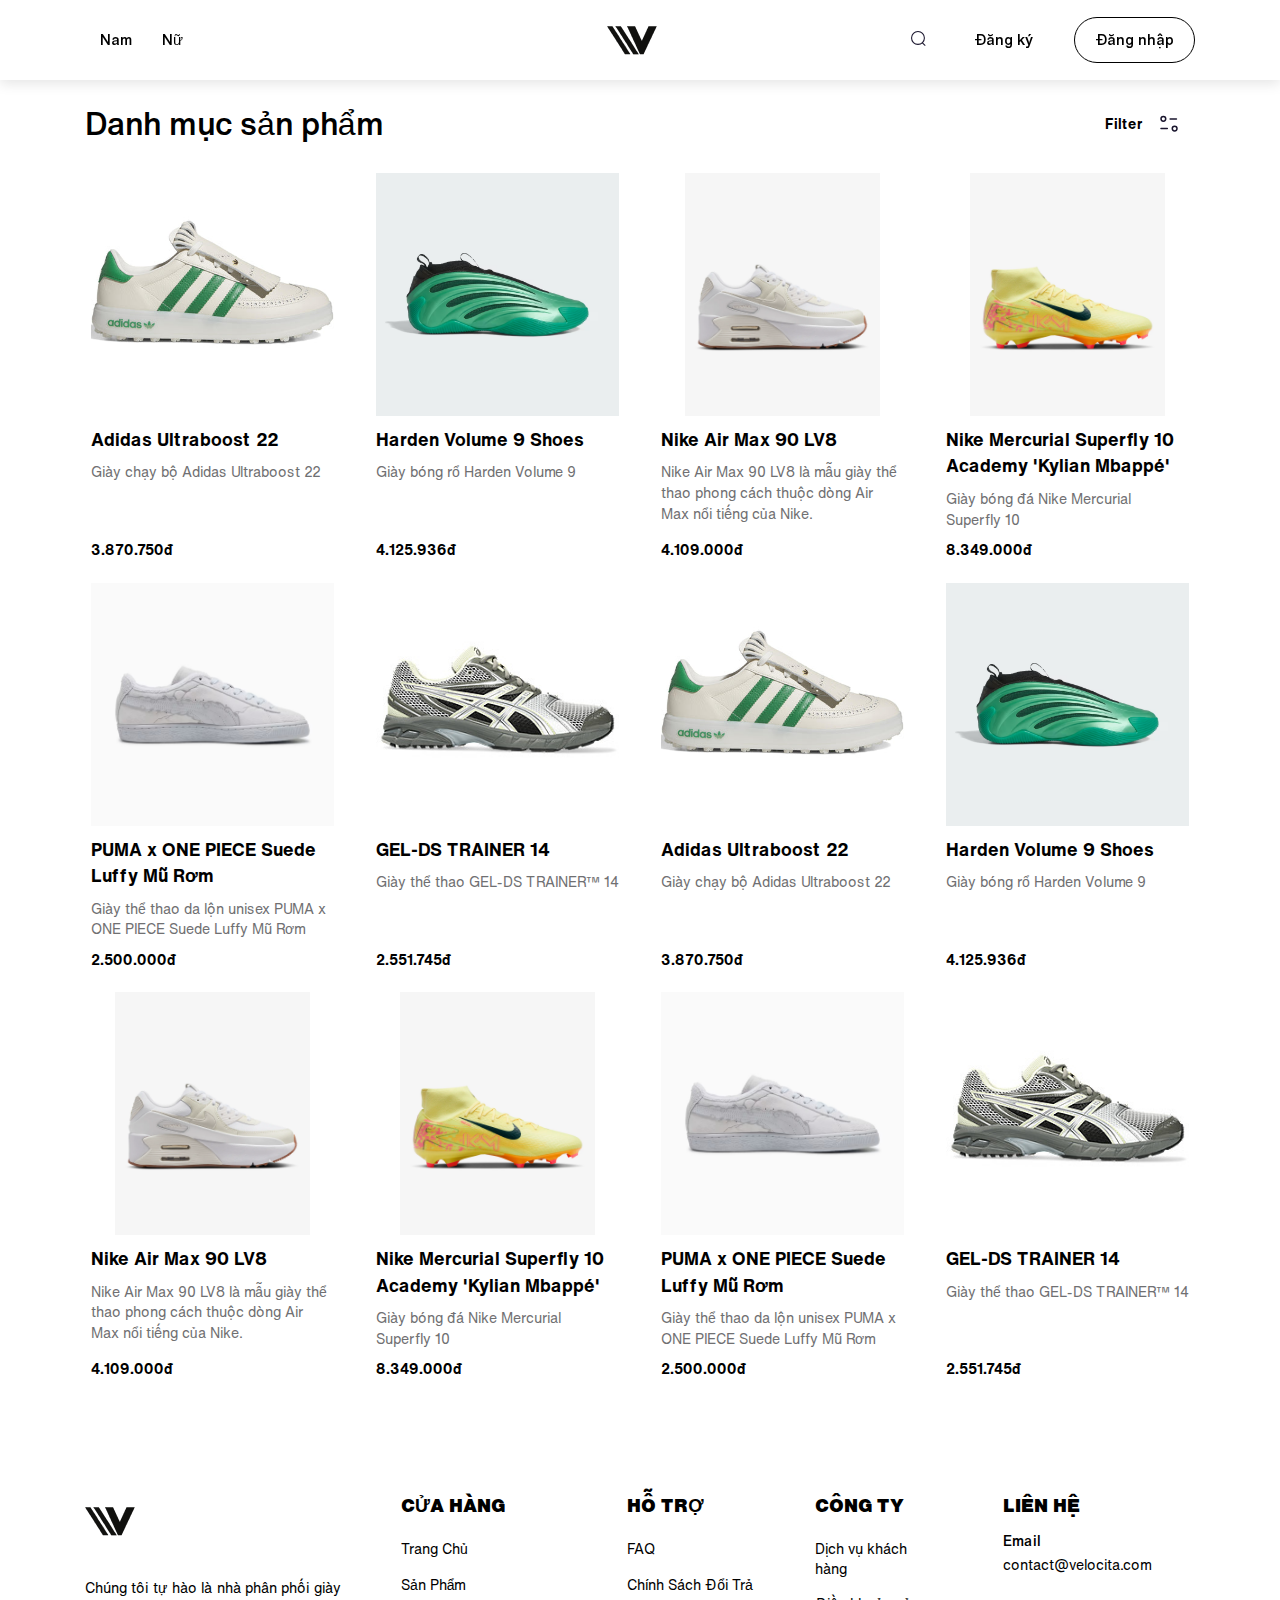
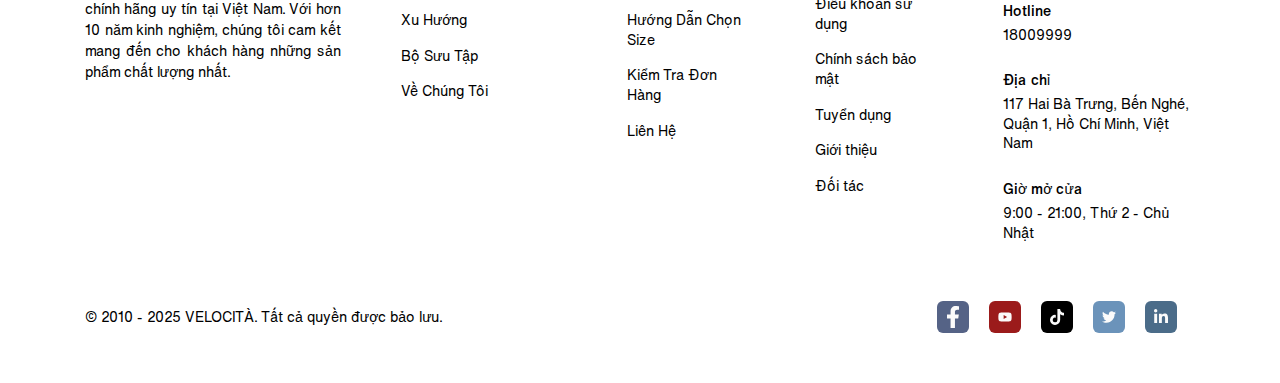
==== product-catalog.html @ 562256cf "Làm phần catalog và detail" ====
<!DOCTYPE html>
<html lang="en">
    <head>
        <meta charset="UTF-8" />
        <meta name="viewport" content="width=device-width, initial-scale=1.0" />
        <title>Danh mục sản phẩm</title>
        <!-- Favicon -->
        <link rel="icon" type="image/png" href="./assets/favicon/favicon-96x96.png" sizes="96x96" />
        <link rel="icon" type="image/svg+xml" href="./assets/favicon/favicon.svg" />
        <link rel="shortcut icon" href="./assets/favicon/favicon.ico" />
        <link rel="apple-touch-icon" sizes="180x180" href="./assets/favicon/apple-touch-icon.png" />
        <meta name="apple-mobile-web-app-title" content="VELOCITÀ" />
        <link rel="manifest" href="./assets/favicon/site.webmanifest" />
        <!-- Fonts -->
        <link rel="stylesheet" href="assets/fonts/stylesheet.css" />
        <!-- Reset CSS -->
        <link rel="stylesheet" href="./assets/css/reset.css" />
        <!-- Stylesheet -->
        <link rel="stylesheet" href="./assets/css/styles.css" />
        <!-- Scripts -->
        <script src="./assets/js/scripts.js"></script>
    </head>
    <body>
        <!-- Header -->
        <header id="header-scroll" class="header-scrolled"></header>
        <script>
            load("#header-scroll", "./templates/header.html");
        </script>
        <main>
            <!-- Top -->
            <div class="container home">
                <section class="home-container product-mt">
                    <div class="home-row">
                        <h2 class="home__heading">Danh mục sản phẩm</h2>
                        <div id="filter-wrap" class="filter-wrap">
                            <button class="filter-btn js-toggle" toggle-target="#home-filter">
                                Filter
                                <img src="./assets/icons/filter.svg" alt="" class="filter-btn__icon" />
                            </button>

                            <div id="home-filter" class="filter hide">
                                <img src="./assets/icons/arrow-up.png" alt="" class="filter__arrow" />
                                <h3 class="filter__heading">Filter</h3>
                                <form action="" class="filter__form form">
                                    <div class="filter__row filter__content">
                                        <!-- Filter column 1  -->
                                        <div class="filter__col">
                                            <label for="" class="form__label">Giá</label>
                                            <div class="filter__form-group">
                                                <div class="filter__form-slider">
                                                    <input
                                                        type="range"
                                                        id="min-price"
                                                        class="filter__slider"
                                                        min="1000000"
                                                        max="10000000"
                                                        step="100000"
                                                        value="3000000"
                                                    />
                                                    <input
                                                        type="range"
                                                        id="max-price"
                                                        class="filter__slider"
                                                        min="1000000"
                                                        max="10000000"
                                                        step="100000"
                                                        value="7000000"
                                                    />
                                                </div>
                                            </div>
                                            <div class="filter__form-group filter__form-group--inline">
                                                <div>
                                                    <label for="min-price-input" class="form__label form__label--small">
                                                        Nhỏ nhất
                                                    </label>
                                                    <div class="filter__form-text-input filter__form-text-input--small">
                                                        <input
                                                            type="text"
                                                            id="min-price-input"
                                                            class="filter__form-input"
                                                            value="3.000.000đ"
                                                        />
                                                    </div>
                                                </div>
                                                <div>
                                                    <label for="max-price-input" class="form__label form__label--small">
                                                        Lớn nhất
                                                    </label>
                                                    <div class="filter__form-text-input filter__form-text-input--small">
                                                        <input
                                                            type="text"
                                                            id="max-price-input"
                                                            class="filter__form-input"
                                                            value="7.000.000đ"
                                                        />
                                                    </div>
                                                </div>
                                            </div>
                                        </div>

                                        <div class="filter__separate"></div>

                                        <!-- Filter column 2  -->

                                        <div class="filter__col">
                                            <label for="" class="form__label">Kích cỡ</label>
                                            <div class="filter__form-group">
                                                <div class="form__select-wrap">
                                                    <select id="size-select" class="form__select">
                                                        <option value="36">36</option>
                                                        <option value="37">37</option>
                                                        <option value="38">38</option>
                                                        <option value="39">39</option>
                                                        <option value="40">40</option>
                                                        <option value="41">41</option>
                                                        <option value="42">42</option>
                                                        <option value="43">43</option>
                                                        <option value="44">44</option>
                                                        <option value="45">45</option>
                                                    </select>
                                                </div>
                                            </div>
                                        </div>

                                        <div class="filter__separate"></div>

                                        <!-- Filter column 3  -->

                                        <div class="filter__col">
                                            <label for="" class="form__label">Nhãn hiệu</label>
                                            <div class="filter__form-group">
                                                <div class="filter__form-text-input">
                                                    <input
                                                        type="text"
                                                        name=""
                                                        id=""
                                                        placeholder="Tìm tên nhãn hiệu"
                                                        class="filter__form-input"
                                                    />
                                                    <img
                                                        src="./assets/icons/search.svg"
                                                        alt=""
                                                        class="filter__form-input-icon"
                                                    />
                                                </div>
                                            </div>
                                            <div class="filter__form-group">
                                                <div class="form__tags">
                                                    <button class="form__tag">Nike</button>
                                                    <button class="form__tag">Adidas</button>
                                                    <button class="form__tag">Puma</button>
                                                    <button class="form__tag">Asics</button>
                                                </div>
                                            </div>
                                        </div>
                                    </div>
                                    <div class="filter__row filter__footer">
                                        <button
                                            class="btn btn--text filter__cancel js-toggle"
                                            toggle-target="#home-filter"
                                        >
                                            Tắt
                                        </button>
                                        <button
                                            class="btn btn--primary filter__submit js-toggle"
                                            toggle-target="#home-filter"
                                        >
                                            Hiện kết quả
                                        </button>
                                    </div>
                                </form>
                            </div>
                        </div>
                    </div>
                </section>
                <!-- Product catalog -->
                <div class="row row-cols-4 row-cols-lg-3 row-cols-md-2 row-cols-sm-1">
                    <div class="col">
                        <article class="product-container">
                            <div class="product__img-wrap">
                                <a href="./product-detail.html"
                                    ><img
                                        src="./assets/img/product-adidas-1.jpg"
                                        alt=""
                                        id="product__img"
                                        class="product__img"
                                        data-hover="./assets/img/adidas-1.png"
                                /></a>
                            </div>
                            <h2 class="product__heading"><a href="./product-detail.html">Adidas Ultraboost 22</a></h2>
                            <p class="product__desc">Giày chạy bộ Adidas Ultraboost 22</p>
                            <div class="product__price-wrap"><p class="product__price">3.870.750đ</p></div>
                        </article>
                    </div>
                    <div class="col">
                        <article class="product-container">
                            <div class="product__img-wrap">
                                <a href="./product-detail.html"
                                    ><img
                                        src="./assets/img/product-adidas-4.png"
                                        data-hover="./assets/img/product-adidas-3.png"
                                        alt=""
                                        id="product__img"
                                        class="product__img"
                                /></a>
                            </div>
                            <h2 class="product__heading"><a href="./product-detail.html">Harden Volume 9 Shoes</a></h2>
                            <p class="product__desc">Giày bóng rổ Harden Volume 9</p>
                            <div class="product__price-wrap"><p class="product__price">4.125.936đ</p></div>
                        </article>
                    </div>
                    <div class="col">
                        <article class="product-container">
                            <div class="product__img-wrap">
                                <a href="./product-detail.html"
                                    ><img
                                        src="./assets/img/product-nike-1.png"
                                        alt=""
                                        id="product__img"
                                        class="product__img"
                                        data-hover="./assets/img/product-nike-2.png"
                                /></a>
                            </div>
                            <h2 class="product__heading"><a href="./product-detail.html">Nike Air Max 90 LV8</a></h2>
                            <p class="product__desc">
                                Nike Air Max 90 LV8 là mẫu giày thể thao phong cách thuộc dòng Air Max nổi tiếng của
                                Nike.
                            </p>
                            <div class="product__price-wrap"><p class="product__price">4.109.000đ</p></div>
                        </article>
                    </div>
                    <div class="col">
                        <article class="product-container">
                            <div class="product__img-wrap">
                                <a href="./product-detail.html"
                                    ><img
                                        src="./assets/img/product-nike-4.png"
                                        alt=""
                                        id="product__img"
                                        class="product__img"
                                        data-hover="./assets/img/product-nike-3.jpg"
                                /></a>
                            </div>
                            <h2 class="product__heading">
                                <a href="./product-detail.html">Nike Mercurial Superfly 10 Academy 'Kylian Mbappé'</a>
                            </h2>
                            <p class="product__desc">Giày bóng đá Nike Mercurial Superfly 10</p>
                            <div class="product__price-wrap"><p class="product__price">8.349.000đ</p></div>
                        </article>
                    </div>
                    <div class="col">
                        <article class="product-container">
                            <div class="product__img-wrap">
                                <a href="./product-detail.html"
                                    ><img
                                        src="./assets/img/product-puma-1.jpg"
                                        alt=""
                                        id="product__img"
                                        class="product__img"
                                        data-hover="./assets/img/product-puma-2.jpg"
                                /></a>
                            </div>
                            <h2 class="product__heading">
                                <a href="./product-detail.html">PUMA x ONE PIECE Suede Luffy Mũ Rơm</a>
                            </h2>
                            <p class="product__desc">Giày thể thao da lộn unisex PUMA x ONE PIECE Suede Luffy Mũ Rơm</p>
                            <div class="product__price-wrap"><p class="product__price">2.500.000đ</p></div>
                        </article>
                    </div>
                    <div class="col">
                        <article class="product-container">
                            <div class="product__img-wrap">
                                <a href="./product-detail.html"
                                    ><img
                                        src="./assets/img/product-asics-1.jpg"
                                        alt=""
                                        id="product__img"
                                        class="product__img"
                                        data-hover="./assets/img/product-asics-2.jpg"
                                /></a>
                            </div>
                            <h2 class="product__heading"><a href="./product-detail.html">GEL-DS TRAINER 14</a></h2>
                            <p class="product__desc">Giày thể thao GEL-DS TRAINER™ 14</p>
                            <div class="product__price-wrap"><p class="product__price">2.551.745đ</p></div>
                        </article>
                    </div>
                    <div class="col">
                        <article class="product-container">
                            <div class="product__img-wrap">
                                <a href="./product-detail.html"
                                    ><img
                                        src="./assets/img/product-adidas-1.jpg"
                                        alt=""
                                        id="product__img"
                                        class="product__img"
                                        data-hover="./assets/img/adidas-1.png"
                                /></a>
                            </div>
                            <h2 class="product__heading"><a href="./product-detail.html">Adidas Ultraboost 22</a></h2>
                            <p class="product__desc">Giày chạy bộ Adidas Ultraboost 22</p>
                            <div class="product__price-wrap"><p class="product__price">3.870.750đ</p></div>
                        </article>
                    </div>
                    <div class="col">
                        <article class="product-container">
                            <div class="product__img-wrap">
                                <a href="./product-detail.html"
                                    ><img
                                        src="./assets/img/product-adidas-4.png"
                                        data-hover="./assets/img/product-adidas-3.png"
                                        alt=""
                                        id="product__img"
                                        class="product__img"
                                /></a>
                            </div>
                            <h2 class="product__heading"><a href="./product-detail.html">Harden Volume 9 Shoes</a></h2>
                            <p class="product__desc">Giày bóng rổ Harden Volume 9</p>
                            <div class="product__price-wrap"><p class="product__price">4.125.936đ</p></div>
                        </article>
                    </div>
                    <div class="col">
                        <article class="product-container">
                            <div class="product__img-wrap">
                                <a href="./product-detail.html"
                                    ><img
                                        src="./assets/img/product-nike-1.png"
                                        alt=""
                                        id="product__img"
                                        class="product__img"
                                        data-hover="./assets/img/product-nike-2.png"
                                /></a>
                            </div>
                            <h2 class="product__heading"><a href="./product-detail.html">Nike Air Max 90 LV8</a></h2>
                            <p class="product__desc">
                                Nike Air Max 90 LV8 là mẫu giày thể thao phong cách thuộc dòng Air Max nổi tiếng của
                                Nike.
                            </p>
                            <div class="product__price-wrap"><p class="product__price">4.109.000đ</p></div>
                        </article>
                    </div>
                    <div class="col">
                        <article class="product-container">
                            <div class="product__img-wrap">
                                <a href="./product-detail.html"
                                    ><img
                                        src="./assets/img/product-nike-4.png"
                                        alt=""
                                        id="product__img"
                                        class="product__img"
                                        data-hover="./assets/img/product-nike-3.jpg"
                                /></a>
                            </div>
                            <h2 class="product__heading">
                                <a href="./product-detail.html">Nike Mercurial Superfly 10 Academy 'Kylian Mbappé'</a>
                            </h2>
                            <p class="product__desc">Giày bóng đá Nike Mercurial Superfly 10</p>
                            <div class="product__price-wrap"><p class="product__price">8.349.000đ</p></div>
                        </article>
                    </div>
                    <div class="col">
                        <article class="product-container">
                            <div class="product__img-wrap">
                                <a href="./product-detail.html"
                                    ><img
                                        src="./assets/img/product-puma-1.jpg"
                                        alt=""
                                        id="product__img"
                                        class="product__img"
                                        data-hover="./assets/img/product-puma-2.jpg"
                                /></a>
                            </div>
                            <h2 class="product__heading">
                                <a href="./product-detail.html">PUMA x ONE PIECE Suede Luffy Mũ Rơm</a>
                            </h2>
                            <p class="product__desc">Giày thể thao da lộn unisex PUMA x ONE PIECE Suede Luffy Mũ Rơm</p>
                            <div class="product__price-wrap"><p class="product__price">2.500.000đ</p></div>
                        </article>
                    </div>
                    <div class="col">
                        <article class="product-container">
                            <div class="product__img-wrap">
                                <a href="./product-detail.html"
                                    ><img
                                        src="./assets/img/product-asics-1.jpg"
                                        alt=""
                                        id="product__img"
                                        class="product__img"
                                        data-hover="./assets/img/product-asics-2.jpg"
                                /></a>
                            </div>
                            <h2 class="product__heading"><a href="./product-detail.html">GEL-DS TRAINER 14</a></h2>
                            <p class="product__desc">Giày thể thao GEL-DS TRAINER™ 14</p>
                            <div class="product__price-wrap"><p class="product__price">2.551.745đ</p></div>
                        </article>
                    </div>
                </div>
            </div>
        </main>
        <!-- Footer -->
        <footer id="footer" class="footer"></footer>
        <script>
            load("#footer", "./templates/footer.html");
        </script>
    </body>
</html>
---- assets/fonts/stylesheet.css ----
@font-face {
    font-family: 'Helvetica Now Text';
    src: url('HelveticaNowText-BlackItalic.eot');
    src: local('Helvetica Now Text  Black Ita'), local('HelveticaNowText-BlackItalic'),
        url('HelveticaNowText-BlackItalic.eot?#iefix') format('embedded-opentype'),
        url('HelveticaNowText-BlackItalic.woff2') format('woff2'),
        url('HelveticaNowText-BlackItalic.woff') format('woff'),
        url('HelveticaNowText-BlackItalic.ttf') format('truetype');
    font-weight: 900;
    font-style: italic;
}

@font-face {
    font-family: 'Helvetica Now Text';
    src: url('HelveticaNowText-ExtBdIta.eot');
    src: local('Helvetica Now Text  ExtBd Ita'), local('HelveticaNowText-ExtBdIta'),
        url('HelveticaNowText-ExtBdIta.eot?#iefix') format('embedded-opentype'),
        url('HelveticaNowText-ExtBdIta.woff2') format('woff2'),
        url('HelveticaNowText-ExtBdIta.woff') format('woff'),
        url('HelveticaNowText-ExtBdIta.ttf') format('truetype');
    font-weight: 800;
    font-style: italic;
}

@font-face {
    font-family: 'Helvetica Now Text';
    src: url('HelveticaNowText-Black.eot');
    src: local('Helvetica Now Text  Black'), local('HelveticaNowText-Black'),
        url('HelveticaNowText-Black.eot?#iefix') format('embedded-opentype'),
        url('HelveticaNowText-Black.woff2') format('woff2'),
        url('HelveticaNowText-Black.woff') format('woff'),
        url('HelveticaNowText-Black.ttf') format('truetype');
    font-weight: 900;
    font-style: normal;
}

@font-face {
    font-family: 'Helvetica Now Text';
    src: url('HelveticaNowText-BoldItalic.eot');
    src: local('Helvetica Now Text  Bold Italic'), local('HelveticaNowText-BoldItalic'),
        url('HelveticaNowText-BoldItalic.eot?#iefix') format('embedded-opentype'),
        url('HelveticaNowText-BoldItalic.woff2') format('woff2'),
        url('HelveticaNowText-BoldItalic.woff') format('woff'),
        url('HelveticaNowText-BoldItalic.ttf') format('truetype');
    font-weight: bold;
    font-style: italic;
}

@font-face {
    font-family: 'Helvetica Now Text';
    src: url('HelveticaNowText-Bold.eot');
    src: local('Helvetica Now Text  Bold'), local('HelveticaNowText-Bold'),
        url('HelveticaNowText-Bold.eot?#iefix') format('embedded-opentype'),
        url('HelveticaNowText-Bold.woff2') format('woff2'),
        url('HelveticaNowText-Bold.woff') format('woff'),
        url('HelveticaNowText-Bold.ttf') format('truetype');
    font-weight: bold;
    font-style: normal;
}

@font-face {
    font-family: 'Helvetica Now Text';
    src: url('HelveticaNowText-RegIta.eot');
    src: local('Helvetica Now Text  Reg Ita'), local('HelveticaNowText-RegIta'),
        url('HelveticaNowText-RegIta.eot?#iefix') format('embedded-opentype'),
        url('HelveticaNowText-RegIta.woff2') format('woff2'),
        url('HelveticaNowText-RegIta.woff') format('woff'),
        url('HelveticaNowText-RegIta.ttf') format('truetype');
    font-weight: normal;
    font-style: italic;
}

@font-face {
    font-family: 'Helvetica Now Text';
    src: url('HelveticaNowText-ExtLtIta.eot');
    src: local('Helvetica Now Text  ExtLt Ita'), local('HelveticaNowText-ExtLtIta'),
        url('HelveticaNowText-ExtLtIta.eot?#iefix') format('embedded-opentype'),
        url('HelveticaNowText-ExtLtIta.woff2') format('woff2'),
        url('HelveticaNowText-ExtLtIta.woff') format('woff'),
        url('HelveticaNowText-ExtLtIta.ttf') format('truetype');
    font-weight: 300;
    font-style: italic;
}

@font-face {
    font-family: 'Helvetica Now Text';
    src: url('HelveticaNowText-Thin.eot');
    src: local('Helvetica Now Text  Thin'), local('HelveticaNowText-Thin'),
        url('HelveticaNowText-Thin.eot?#iefix') format('embedded-opentype'),
        url('HelveticaNowText-Thin.woff2') format('woff2'),
        url('HelveticaNowText-Thin.woff') format('woff'),
        url('HelveticaNowText-Thin.ttf') format('truetype');
    font-weight: 100;
    font-style: normal;
}

@font-face {
    font-family: 'Helvetica Now Text';
    src: url('HelveticaNowText-ExtraLight.eot');
    src: local('Helvetica Now Text  Extra Light'), local('HelveticaNowText-ExtraLight'),
        url('HelveticaNowText-ExtraLight.eot?#iefix') format('embedded-opentype'),
        url('HelveticaNowText-ExtraLight.woff2') format('woff2'),
        url('HelveticaNowText-ExtraLight.woff') format('woff'),
        url('HelveticaNowText-ExtraLight.ttf') format('truetype');
    font-weight: 200;
    font-style: normal;
}

@font-face {
    font-family: 'Helvetica Now Text';
    src: url('HelveticaNowText-Light.eot');
    src: local('Helvetica Now Text  Light'), local('HelveticaNowText-Light'),
        url('HelveticaNowText-Light.eot?#iefix') format('embedded-opentype'),
        url('HelveticaNowText-Light.woff2') format('woff2'),
        url('HelveticaNowText-Light.woff') format('woff'),
        url('HelveticaNowText-Light.ttf') format('truetype');
    font-weight: 300;
    font-style: normal;
}

@font-face {
    font-family: 'Helvetica Now Text';
    src: url('HelveticaNowText-ExtraBold.eot');
    src: local('Helvetica Now Text  Extra Bold'), local('HelveticaNowText-ExtraBold'),
        url('HelveticaNowText-ExtraBold.eot?#iefix') format('embedded-opentype'),
        url('HelveticaNowText-ExtraBold.woff2') format('woff2'),
        url('HelveticaNowText-ExtraBold.woff') format('woff'),
        url('HelveticaNowText-ExtraBold.ttf') format('truetype');
    font-weight: 800;
    font-style: normal;
}

@font-face {
    font-family: 'Helvetica Now Text';
    src: url('HelveticaNowText-MediumItalic.eot');
    src: local('Helvetica Now Text  Med Ita'), local('HelveticaNowText-MediumItalic'),
        url('HelveticaNowText-MediumItalic.eot?#iefix') format('embedded-opentype'),
        url('HelveticaNowText-MediumItalic.woff2') format('woff2'),
        url('HelveticaNowText-MediumItalic.woff') format('woff'),
        url('HelveticaNowText-MediumItalic.ttf') format('truetype');
    font-weight: 500;
    font-style: italic;
}

@font-face {
    font-family: 'Helvetica Now Text';
    src: url('HelveticaNowText-Regular.eot');
    src: local('Helvetica Now Text  Regular'), local('HelveticaNowText-Regular'),
        url('HelveticaNowText-Regular.eot?#iefix') format('embedded-opentype'),
        url('HelveticaNowText-Regular.woff2') format('woff2'),
        url('HelveticaNowText-Regular.woff') format('woff'),
        url('HelveticaNowText-Regular.ttf') format('truetype');
    font-weight: normal;
    font-style: normal;
}

@font-face {
    font-family: 'Helvetica Now Text';
    src: url('HelveticaNowText-LightItalic.eot');
    src: local('Helvetica Now Text  Light Ita'), local('HelveticaNowText-LightItalic'),
        url('HelveticaNowText-LightItalic.eot?#iefix') format('embedded-opentype'),
        url('HelveticaNowText-LightItalic.woff2') format('woff2'),
        url('HelveticaNowText-LightItalic.woff') format('woff'),
        url('HelveticaNowText-LightItalic.ttf') format('truetype');
    font-weight: 300;
    font-style: italic;
}

@font-face {
    font-family: 'Helvetica Now Text';
    src: url('HelveticaNowText-ThinItalic.eot');
    src: local('Helvetica Now Text  Thin Italic'), local('HelveticaNowText-ThinItalic'),
        url('HelveticaNowText-ThinItalic.eot?#iefix') format('embedded-opentype'),
        url('HelveticaNowText-ThinItalic.woff2') format('woff2'),
        url('HelveticaNowText-ThinItalic.woff') format('woff'),
        url('HelveticaNowText-ThinItalic.ttf') format('truetype');
    font-weight: 100;
    font-style: italic;
}

@font-face {
    font-family: 'Helvetica Now Text';
    src: url('HelveticaNowText-Medium.eot');
    src: local('Helvetica Now Text  Medium'), local('HelveticaNowText-Medium'),
        url('HelveticaNowText-Medium.eot?#iefix') format('embedded-opentype'),
        url('HelveticaNowText-Medium.woff2') format('woff2'),
        url('HelveticaNowText-Medium.woff') format('woff'),
        url('HelveticaNowText-Medium.ttf') format('truetype');
    font-weight: 500;
    font-style: normal;
}
---- assets/css/styles.css ----
*,
::after,
::before {
    box-sizing: border-box;
}

* {
    -webkit-tap-highlight-color: transparent;
}

:root {
    --primary-color-text: #000;
    --body-bg-color: #fff;
    --icon-color: brightness(0) saturate(100%);
}

html {
    font-size: 62.5%;
    scroll-behavior: smooth;
}

body {
    font-family: "Helvetica Now Text", sans-serif;
    font-size: 1.6rem;
    color: var(--primary-color-text);
    background-color: var(--body-bg-color);
}

/*---Common---*/
a {
    text-decoration: none;
    color: inherit;
}

button {
    border: none;
    outline: none;
    background: transparent;
    padding: 0;
    cursor: pointer;
}

h1 {
    font-weight: 500;
}

a,
img,
button,
input,
label,
textarea,
select {
    font-family: inherit;
    color: inherit;
    outline: none;
    border: none;
    padding: 0;
}

i,
em {
    font-style: italic;
}

b,
strong {
    font-weight: 600;
}

input,
textarea {
    background: transparent;
}

.icon {
    filter: brightness(0) saturate(100%) invert(100%) sepia(0%) saturate(0%) hue-rotate(64deg) brightness(106%)
        contrast(103%);
}

.btn {
    display: flex;
    justify-content: center;
    align-items: center;
    gap: 10px;
    background: #f8f8fb;
    border-radius: 6px;
    height: 46px;
    padding: 0 20px;
    font-size: 1.8rem;
    font-weight: 500;
    white-space: nowrap;
    user-select: none;
    cursor: pointer;
}
.btn + .btn:not(.btn--no-margin) {
    margin-left: 20px;
}

.btn--small {
    height: 40px;
}
.btn--text {
    background: transparent;
    font-weight: 400;
}
.btn--primary {
    color: #ffffff;
    background: #000000;
}
.btn--outline {
    background: transparent;
    border: 1px solid #d2d1d6;
}
.btn--rounded {
    border-radius: 99px;
}
.btn:hover {
    opacity: 0.9;
}
.btn[disabled],
.btn--disabled {
    opacity: 0.5;
    pointer-events: none;
}

.btn-4 {
    position: relative;
    overflow: hidden;
}

.btn-4::after {
    content: "";
    position: absolute;
    top: 0;
    right: 0;
    bottom: 0;
    width: 0;
    background: rgb(0, 0, 0);
    transition: width 0.5s ease-in-out;
}

.btn-4:hover::after {
    left: 0;
    right: initial;
    width: 100%;
}

html,
body {
    overflow: overlay;
}

.line-clamp {
    display: -webkit-box;
    line-clamp: var(--line-clamp, 2);
    -webkit-line-clamp: var(--line-clamp, 2);
    -webkit-box-orient: vertical;
    overflow: hidden;
}

*::-webkit-scrollbar {
    border-radius: 0;
    width: 5px;
}

*::-webkit-scrollbar-thumb {
    border-radius: 4px;
    background-color: rgba(22, 24, 35, 0.5);
}

*::-webkit-scrollbar-track {
    border-radius: 0;
    background-color: rgba(0, 0, 0, 0);
}

@media (max-width: 1199.98px) {
    *::-webkit-scrollbar {
        width: 3px;
        height: 3px;
    }
}
@media (max-width: 575.98px) {
    .container {
        padding-left: 20px !important;
        padding-right: 20px !important;
    }
}

.row > *,
.container-fluid,
.container {
    padding-left: calc(var(--grid-gutter-x) * 0.5);
    padding-right: calc(var(--grid-gutter-x) * 0.5);
}

* {
    box-sizing: border-box;
}

.container-fluid,
.container {
    --grid-gutter-x: 30px;
    --grid-gutter-y: 0;
    width: 100%;
    margin-left: auto;
    margin-right: auto;
}

.container {
    width: 1440px;
}

.row {
    display: flex;
    flex-wrap: wrap;
    margin-top: calc(var(--grid-gutter-y) * -1);
    margin-left: calc(var(--grid-gutter-x) * 0.5 * -1);
    margin-right: calc(var(--grid-gutter-x) * 0.5 * -1);
}
.row > * {
    margin-top: var(--grid-gutter-y);
}

.col {
    flex: 1 0;
}

.row-cols-1 > * {
    flex: 0 0 auto;
    width: 100%;
}

.row-cols-2 > * {
    flex: 0 0 auto;
    width: 50%;
}

.row-cols-3 > * {
    flex: 0 0 auto;
    width: 33.3333333333%;
}

.row-cols-4 > * {
    flex: 0 0 auto;
    width: 25%;
}

.row-cols-5 > * {
    flex: 0 0 auto;
    width: 20%;
}

.row-cols-6 > * {
    flex: 0 0 auto;
    width: 16.6666666667%;
}

.col-1 {
    flex: 0 0 auto;
    width: 8.3333333333%;
}

.col-2 {
    flex: 0 0 auto;
    width: 16.6666666667%;
}

.col-3 {
    flex: 0 0 auto;
    width: 25%;
}

.col-4 {
    flex: 0 0 auto;
    width: 33.3333333333%;
}

.col-5 {
    flex: 0 0 auto;
    width: 41.6666666667%;
}

.col-6 {
    flex: 0 0 auto;
    width: 50%;
}

.col-7 {
    flex: 0 0 auto;
    width: 58.3333333333%;
}

.col-8 {
    flex: 0 0 auto;
    width: 66.6666666667%;
}

.col-9 {
    flex: 0 0 auto;
    width: 75%;
}

.col-10 {
    flex: 0 0 auto;
    width: 83.3333333333%;
}

.col-11 {
    flex: 0 0 auto;
    width: 91.6666666667%;
}

.col-12 {
    flex: 0 0 auto;
    width: 100%;
}

.offset-0 {
    margin-left: 0;
}

.offset-1 {
    margin-left: 8.3333333333%;
}

.offset-2 {
    margin-left: 16.6666666667%;
}

.offset-3 {
    margin-left: 25%;
}

.offset-4 {
    margin-left: 33.3333333333%;
}

.offset-5 {
    margin-left: 41.6666666667%;
}

.offset-6 {
    margin-left: 50%;
}

.offset-7 {
    margin-left: 58.3333333333%;
}

.offset-8 {
    margin-left: 66.6666666667%;
}

.offset-9 {
    margin-left: 75%;
}

.offset-10 {
    margin-left: 83.3333333333%;
}

.offset-11 {
    margin-left: 91.6666666667%;
}

.order-1 {
    order: 1;
}

.order-2 {
    order: 2;
}

.order-3 {
    order: 3;
}

.order-4 {
    order: 4;
}

.order-5 {
    order: 5;
}

.order-6 {
    order: 6;
}

.order-7 {
    order: 7;
}

.order-8 {
    order: 8;
}

.order-9 {
    order: 9;
}

.order-10 {
    order: 10;
}

.order-11 {
    order: 11;
}

.order-12 {
    order: 12;
}

.g-0,
.gx-0 {
    --grid-gutter-x: 0px;
}

.g-0,
.gy-0 {
    --grid-gutter-y: 0px;
}

.g-1,
.gx-1 {
    --grid-gutter-x: 7.5px;
}

.g-1,
.gy-1 {
    --grid-gutter-y: 7.5px;
}

.g-2,
.gx-2 {
    --grid-gutter-x: 15px;
}

.g-2,
.gy-2 {
    --grid-gutter-y: 15px;
}

.g-3,
.gx-3 {
    --grid-gutter-x: 30px;
}

.g-3,
.gy-3 {
    --grid-gutter-y: 30px;
}

.g-4,
.gx-4 {
    --grid-gutter-x: 45px;
}

.g-4,
.gy-4 {
    --grid-gutter-y: 45px;
}

.g-5,
.gx-5 {
    --grid-gutter-x: 90px;
}

.g-5,
.gy-5 {
    --grid-gutter-y: 90px;
}

@media (max-width: 1399.98px) {
    .container {
        max-width: 1140px;
    }
    .row-cols-xxl-1 > * {
        flex: 0 0 auto;
        width: 100%;
    }
    .row-cols-xxl-2 > * {
        flex: 0 0 auto;
        width: 50%;
    }
    .row-cols-xxl-3 > * {
        flex: 0 0 auto;
        width: 33.3333333333%;
    }
    .row-cols-xxl-4 > * {
        flex: 0 0 auto;
        width: 25%;
    }
    .row-cols-xxl-5 > * {
        flex: 0 0 auto;
        width: 20%;
    }
    .row-cols-xxl-6 > * {
        flex: 0 0 auto;
        width: 16.6666666667%;
    }
    .col-xxl-1 {
        flex: 0 0 auto;
        width: 8.3333333333%;
    }
    .col-xxl-2 {
        flex: 0 0 auto;
        width: 16.6666666667%;
    }
    .col-xxl-3 {
        flex: 0 0 auto;
        width: 25%;
    }
    .col-xxl-4 {
        flex: 0 0 auto;
        width: 33.3333333333%;
    }
    .col-xxl-5 {
        flex: 0 0 auto;
        width: 41.6666666667%;
    }
    .col-xxl-6 {
        flex: 0 0 auto;
        width: 50%;
    }
    .col-xxl-7 {
        flex: 0 0 auto;
        width: 58.3333333333%;
    }
    .col-xxl-8 {
        flex: 0 0 auto;
        width: 66.6666666667%;
    }
    .col-xxl-9 {
        flex: 0 0 auto;
        width: 75%;
    }
    .col-xxl-10 {
        flex: 0 0 auto;
        width: 83.3333333333%;
    }
    .col-xxl-11 {
        flex: 0 0 auto;
        width: 91.6666666667%;
    }
    .col-xxl-12 {
        flex: 0 0 auto;
        width: 100%;
    }
    .offset-xxl-0 {
        margin-left: 0;
    }
    .offset-xxl-1 {
        margin-left: 8.3333333333%;
    }
    .offset-xxl-2 {
        margin-left: 16.6666666667%;
    }
    .offset-xxl-3 {
        margin-left: 25%;
    }
    .offset-xxl-4 {
        margin-left: 33.3333333333%;
    }
    .offset-xxl-5 {
        margin-left: 41.6666666667%;
    }
    .offset-xxl-6 {
        margin-left: 50%;
    }
    .offset-xxl-7 {
        margin-left: 58.3333333333%;
    }
    .offset-xxl-8 {
        margin-left: 66.6666666667%;
    }
    .offset-xxl-9 {
        margin-left: 75%;
    }
    .offset-xxl-10 {
        margin-left: 83.3333333333%;
    }
    .offset-xxl-11 {
        margin-left: 91.6666666667%;
    }
    .order-xxl-1 {
        order: 1;
    }
    .order-xxl-2 {
        order: 2;
    }
    .order-xxl-3 {
        order: 3;
    }
    .order-xxl-4 {
        order: 4;
    }
    .order-xxl-5 {
        order: 5;
    }
    .order-xxl-6 {
        order: 6;
    }
    .order-xxl-7 {
        order: 7;
    }
    .order-xxl-8 {
        order: 8;
    }
    .order-xxl-9 {
        order: 9;
    }
    .order-xxl-10 {
        order: 10;
    }
    .order-xxl-11 {
        order: 11;
    }
    .order-xxl-12 {
        order: 12;
    }
    .g-xxl-0,
    .gx-xxl-0 {
        --grid-gutter-x: 0px;
    }
    .g-xxl-0,
    .gy-xxl-0 {
        --grid-gutter-y: 0px;
    }
    .g-xxl-1,
    .gx-xxl-1 {
        --grid-gutter-x: 7.5px;
    }
    .g-xxl-1,
    .gy-xxl-1 {
        --grid-gutter-y: 7.5px;
    }
    .g-xxl-2,
    .gx-xxl-2 {
        --grid-gutter-x: 15px;
    }
    .g-xxl-2,
    .gy-xxl-2 {
        --grid-gutter-y: 15px;
    }
    .g-xxl-3,
    .gx-xxl-3 {
        --grid-gutter-x: 30px;
    }
    .g-xxl-3,
    .gy-xxl-3 {
        --grid-gutter-y: 30px;
    }
    .g-xxl-4,
    .gx-xxl-4 {
        --grid-gutter-x: 45px;
    }
    .g-xxl-4,
    .gy-xxl-4 {
        --grid-gutter-y: 45px;
    }
    .g-xxl-5,
    .gx-xxl-5 {
        --grid-gutter-x: 90px;
    }
    .g-xxl-5,
    .gy-xxl-5 {
        --grid-gutter-y: 90px;
    }
}
@media (max-width: 1199.98px) {
    .container {
        max-width: 960px;
    }
    .row-cols-xl-1 > * {
        flex: 0 0 auto;
        width: 100%;
    }
    .row-cols-xl-2 > * {
        flex: 0 0 auto;
        width: 50%;
    }
    .row-cols-xl-3 > * {
        flex: 0 0 auto;
        width: 33.3333333333%;
    }
    .row-cols-xl-4 > * {
        flex: 0 0 auto;
        width: 25%;
    }
    .row-cols-xl-5 > * {
        flex: 0 0 auto;
        width: 20%;
    }
    .row-cols-xl-6 > * {
        flex: 0 0 auto;
        width: 16.6666666667%;
    }
    .col-xl-1 {
        flex: 0 0 auto;
        width: 8.3333333333%;
    }
    .col-xl-2 {
        flex: 0 0 auto;
        width: 16.6666666667%;
    }
    .col-xl-3 {
        flex: 0 0 auto;
        width: 25%;
    }
    .col-xl-4 {
        flex: 0 0 auto;
        width: 33.3333333333%;
    }
    .col-xl-5 {
        flex: 0 0 auto;
        width: 41.6666666667%;
    }
    .col-xl-6 {
        flex: 0 0 auto;
        width: 50%;
    }
    .col-xl-7 {
        flex: 0 0 auto;
        width: 58.3333333333%;
    }
    .col-xl-8 {
        flex: 0 0 auto;
        width: 66.6666666667%;
    }
    .col-xl-9 {
        flex: 0 0 auto;
        width: 75%;
    }
    .col-xl-10 {
        flex: 0 0 auto;
        width: 83.3333333333%;
    }
    .col-xl-11 {
        flex: 0 0 auto;
        width: 91.6666666667%;
    }
    .col-xl-12 {
        flex: 0 0 auto;
        width: 100%;
    }
    .offset-xl-0 {
        margin-left: 0;
    }
    .offset-xl-1 {
        margin-left: 8.3333333333%;
    }
    .offset-xl-2 {
        margin-left: 16.6666666667%;
    }
    .offset-xl-3 {
        margin-left: 25%;
    }
    .offset-xl-4 {
        margin-left: 33.3333333333%;
    }
    .offset-xl-5 {
        margin-left: 41.6666666667%;
    }
    .offset-xl-6 {
        margin-left: 50%;
    }
    .offset-xl-7 {
        margin-left: 58.3333333333%;
    }
    .offset-xl-8 {
        margin-left: 66.6666666667%;
    }
    .offset-xl-9 {
        margin-left: 75%;
    }
    .offset-xl-10 {
        margin-left: 83.3333333333%;
    }
    .offset-xl-11 {
        margin-left: 91.6666666667%;
    }
    .order-xl-1 {
        order: 1;
    }
    .order-xl-2 {
        order: 2;
    }
    .order-xl-3 {
        order: 3;
    }
    .order-xl-4 {
        order: 4;
    }
    .order-xl-5 {
        order: 5;
    }
    .order-xl-6 {
        order: 6;
    }
    .order-xl-7 {
        order: 7;
    }
    .order-xl-8 {
        order: 8;
    }
    .order-xl-9 {
        order: 9;
    }
    .order-xl-10 {
        order: 10;
    }
    .order-xl-11 {
        order: 11;
    }
    .order-xl-12 {
        order: 12;
    }
    .g-xl-0,
    .gx-xl-0 {
        --grid-gutter-x: 0px;
    }
    .g-xl-0,
    .gy-xl-0 {
        --grid-gutter-y: 0px;
    }
    .g-xl-1,
    .gx-xl-1 {
        --grid-gutter-x: 7.5px;
    }
    .g-xl-1,
    .gy-xl-1 {
        --grid-gutter-y: 7.5px;
    }
    .g-xl-2,
    .gx-xl-2 {
        --grid-gutter-x: 15px;
    }
    .g-xl-2,
    .gy-xl-2 {
        --grid-gutter-y: 15px;
    }
    .g-xl-3,
    .gx-xl-3 {
        --grid-gutter-x: 30px;
    }
    .g-xl-3,
    .gy-xl-3 {
        --grid-gutter-y: 30px;
    }
    .g-xl-4,
    .gx-xl-4 {
        --grid-gutter-x: 45px;
    }
    .g-xl-4,
    .gy-xl-4 {
        --grid-gutter-y: 45px;
    }
    .g-xl-5,
    .gx-xl-5 {
        --grid-gutter-x: 90px;
    }
    .g-xl-5,
    .gy-xl-5 {
        --grid-gutter-y: 90px;
    }
}
@media (max-width: 991.98px) {
    .container {
        max-width: 720px;
    }
    .row-cols-lg-1 > * {
        flex: 0 0 auto;
        width: 100%;
    }
    .row-cols-lg-2 > * {
        flex: 0 0 auto;
        width: 50%;
    }
    .row-cols-lg-3 > * {
        flex: 0 0 auto;
        width: 33.3333333333%;
    }
    .row-cols-lg-4 > * {
        flex: 0 0 auto;
        width: 25%;
    }
    .row-cols-lg-5 > * {
        flex: 0 0 auto;
        width: 20%;
    }
    .row-cols-lg-6 > * {
        flex: 0 0 auto;
        width: 16.6666666667%;
    }
    .col-lg-1 {
        flex: 0 0 auto;
        width: 8.3333333333%;
    }
    .col-lg-2 {
        flex: 0 0 auto;
        width: 16.6666666667%;
    }
    .col-lg-3 {
        flex: 0 0 auto;
        width: 25%;
    }
    .col-lg-4 {
        flex: 0 0 auto;
        width: 33.3333333333%;
    }
    .col-lg-5 {
        flex: 0 0 auto;
        width: 41.6666666667%;
    }
    .col-lg-6 {
        flex: 0 0 auto;
        width: 50%;
    }
    .col-lg-7 {
        flex: 0 0 auto;
        width: 58.3333333333%;
    }
    .col-lg-8 {
        flex: 0 0 auto;
        width: 66.6666666667%;
    }
    .col-lg-9 {
        flex: 0 0 auto;
        width: 75%;
    }
    .col-lg-10 {
        flex: 0 0 auto;
        width: 83.3333333333%;
    }
    .col-lg-11 {
        flex: 0 0 auto;
        width: 91.6666666667%;
    }
    .col-lg-12 {
        flex: 0 0 auto;
        width: 100%;
    }
    .offset-lg-0 {
        margin-left: 0;
    }
    .offset-lg-1 {
        margin-left: 8.3333333333%;
    }
    .offset-lg-2 {
        margin-left: 16.6666666667%;
    }
    .offset-lg-3 {
        margin-left: 25%;
    }
    .offset-lg-4 {
        margin-left: 33.3333333333%;
    }
    .offset-lg-5 {
        margin-left: 41.6666666667%;
    }
    .offset-lg-6 {
        margin-left: 50%;
    }
    .offset-lg-7 {
        margin-left: 58.3333333333%;
    }
    .offset-lg-8 {
        margin-left: 66.6666666667%;
    }
    .offset-lg-9 {
        margin-left: 75%;
    }
    .offset-lg-10 {
        margin-left: 83.3333333333%;
    }
    .offset-lg-11 {
        margin-left: 91.6666666667%;
    }
    .order-lg-1 {
        order: 1;
    }
    .order-lg-2 {
        order: 2;
    }
    .order-lg-3 {
        order: 3;
    }
    .order-lg-4 {
        order: 4;
    }
    .order-lg-5 {
        order: 5;
    }
    .order-lg-6 {
        order: 6;
    }
    .order-lg-7 {
        order: 7;
    }
    .order-lg-8 {
        order: 8;
    }
    .order-lg-9 {
        order: 9;
    }
    .order-lg-10 {
        order: 10;
    }
    .order-lg-11 {
        order: 11;
    }
    .order-lg-12 {
        order: 12;
    }
    .g-lg-0,
    .gx-lg-0 {
        --grid-gutter-x: 0px;
    }
    .g-lg-0,
    .gy-lg-0 {
        --grid-gutter-y: 0px;
    }
    .g-lg-1,
    .gx-lg-1 {
        --grid-gutter-x: 7.5px;
    }
    .g-lg-1,
    .gy-lg-1 {
        --grid-gutter-y: 7.5px;
    }
    .g-lg-2,
    .gx-lg-2 {
        --grid-gutter-x: 15px;
    }
    .g-lg-2,
    .gy-lg-2 {
        --grid-gutter-y: 15px;
    }
    .g-lg-3,
    .gx-lg-3 {
        --grid-gutter-x: 30px;
    }
    .g-lg-3,
    .gy-lg-3 {
        --grid-gutter-y: 30px;
    }
    .g-lg-4,
    .gx-lg-4 {
        --grid-gutter-x: 45px;
    }
    .g-lg-4,
    .gy-lg-4 {
        --grid-gutter-y: 45px;
    }
    .g-lg-5,
    .gx-lg-5 {
        --grid-gutter-x: 90px;
    }
    .g-lg-5,
    .gy-lg-5 {
        --grid-gutter-y: 90px;
    }
}
@media (max-width: 767.98px) {
    .container {
        max-width: 540px;
    }
    .row-cols-md-1 > * {
        flex: 0 0 auto;
        width: 100%;
    }
    .row-cols-md-2 > * {
        flex: 0 0 auto;
        width: 50%;
    }
    .row-cols-md-3 > * {
        flex: 0 0 auto;
        width: 33.3333333333%;
    }
    .row-cols-md-4 > * {
        flex: 0 0 auto;
        width: 25%;
    }
    .row-cols-md-5 > * {
        flex: 0 0 auto;
        width: 20%;
    }
    .row-cols-md-6 > * {
        flex: 0 0 auto;
        width: 16.6666666667%;
    }
    .col-md-1 {
        flex: 0 0 auto;
        width: 8.3333333333%;
    }
    .col-md-2 {
        flex: 0 0 auto;
        width: 16.6666666667%;
    }
    .col-md-3 {
        flex: 0 0 auto;
        width: 25%;
    }
    .col-md-4 {
        flex: 0 0 auto;
        width: 33.3333333333%;
    }
    .col-md-5 {
        flex: 0 0 auto;
        width: 41.6666666667%;
    }
    .col-md-6 {
        flex: 0 0 auto;
        width: 50%;
    }
    .col-md-7 {
        flex: 0 0 auto;
        width: 58.3333333333%;
    }
    .col-md-8 {
        flex: 0 0 auto;
        width: 66.6666666667%;
    }
    .col-md-9 {
        flex: 0 0 auto;
        width: 75%;
    }
    .col-md-10 {
        flex: 0 0 auto;
        width: 83.3333333333%;
    }
    .col-md-11 {
        flex: 0 0 auto;
        width: 91.6666666667%;
    }
    .col-md-12 {
        flex: 0 0 auto;
        width: 100%;
    }
    .offset-md-0 {
        margin-left: 0;
    }
    .offset-md-1 {
        margin-left: 8.3333333333%;
    }
    .offset-md-2 {
        margin-left: 16.6666666667%;
    }
    .offset-md-3 {
        margin-left: 25%;
    }
    .offset-md-4 {
        margin-left: 33.3333333333%;
    }
    .offset-md-5 {
        margin-left: 41.6666666667%;
    }
    .offset-md-6 {
        margin-left: 50%;
    }
    .offset-md-7 {
        margin-left: 58.3333333333%;
    }
    .offset-md-8 {
        margin-left: 66.6666666667%;
    }
    .offset-md-9 {
        margin-left: 75%;
    }
    .offset-md-10 {
        margin-left: 83.3333333333%;
    }
    .offset-md-11 {
        margin-left: 91.6666666667%;
    }
    .order-md-1 {
        order: 1;
    }
    .order-md-2 {
        order: 2;
    }
    .order-md-3 {
        order: 3;
    }
    .order-md-4 {
        order: 4;
    }
    .order-md-5 {
        order: 5;
    }
    .order-md-6 {
        order: 6;
    }
    .order-md-7 {
        order: 7;
    }
    .order-md-8 {
        order: 8;
    }
    .order-md-9 {
        order: 9;
    }
    .order-md-10 {
        order: 10;
    }
    .order-md-11 {
        order: 11;
    }
    .order-md-12 {
        order: 12;
    }
    .g-md-0,
    .gx-md-0 {
        --grid-gutter-x: 0px;
    }
    .g-md-0,
    .gy-md-0 {
        --grid-gutter-y: 0px;
    }
    .g-md-1,
    .gx-md-1 {
        --grid-gutter-x: 7.5px;
    }
    .g-md-1,
    .gy-md-1 {
        --grid-gutter-y: 7.5px;
    }
    .g-md-2,
    .gx-md-2 {
        --grid-gutter-x: 15px;
    }
    .g-md-2,
    .gy-md-2 {
        --grid-gutter-y: 15px;
    }
    .g-md-3,
    .gx-md-3 {
        --grid-gutter-x: 30px;
    }
    .g-md-3,
    .gy-md-3 {
        --grid-gutter-y: 30px;
    }
    .g-md-4,
    .gx-md-4 {
        --grid-gutter-x: 45px;
    }
    .g-md-4,
    .gy-md-4 {
        --grid-gutter-y: 45px;
    }
    .g-md-5,
    .gx-md-5 {
        --grid-gutter-x: 90px;
    }
    .g-md-5,
    .gy-md-5 {
        --grid-gutter-y: 90px;
    }
}
@media (max-width: 575.98px) {
    .container {
        max-width: 100%;
    }
    .row-cols-sm-1 > * {
        flex: 0 0 auto;
        width: 100%;
    }
    .row-cols-sm-2 > * {
        flex: 0 0 auto;
        width: 50%;
    }
    .row-cols-sm-3 > * {
        flex: 0 0 auto;
        width: 33.3333333333%;
    }
    .row-cols-sm-4 > * {
        flex: 0 0 auto;
        width: 25%;
    }
    .row-cols-sm-5 > * {
        flex: 0 0 auto;
        width: 20%;
    }
    .row-cols-sm-6 > * {
        flex: 0 0 auto;
        width: 16.6666666667%;
    }
    .col-sm-1 {
        flex: 0 0 auto;
        width: 8.3333333333%;
    }
    .col-sm-2 {
        flex: 0 0 auto;
        width: 16.6666666667%;
    }
    .col-sm-3 {
        flex: 0 0 auto;
        width: 25%;
    }
    .col-sm-4 {
        flex: 0 0 auto;
        width: 33.3333333333%;
    }
    .col-sm-5 {
        flex: 0 0 auto;
        width: 41.6666666667%;
    }
    .col-sm-6 {
        flex: 0 0 auto;
        width: 50%;
    }
    .col-sm-7 {
        flex: 0 0 auto;
        width: 58.3333333333%;
    }
    .col-sm-8 {
        flex: 0 0 auto;
        width: 66.6666666667%;
    }
    .col-sm-9 {
        flex: 0 0 auto;
        width: 75%;
    }
    .col-sm-10 {
        flex: 0 0 auto;
        width: 83.3333333333%;
    }
    .col-sm-11 {
        flex: 0 0 auto;
        width: 91.6666666667%;
    }
    .col-sm-12 {
        flex: 0 0 auto;
        width: 100%;
    }
    .offset-sm-0 {
        margin-left: 0;
    }
    .offset-sm-1 {
        margin-left: 8.3333333333%;
    }
    .offset-sm-2 {
        margin-left: 16.6666666667%;
    }
    .offset-sm-3 {
        margin-left: 25%;
    }
    .offset-sm-4 {
        margin-left: 33.3333333333%;
    }
    .offset-sm-5 {
        margin-left: 41.6666666667%;
    }
    .offset-sm-6 {
        margin-left: 50%;
    }
    .offset-sm-7 {
        margin-left: 58.3333333333%;
    }
    .offset-sm-8 {
        margin-left: 66.6666666667%;
    }
    .offset-sm-9 {
        margin-left: 75%;
    }
    .offset-sm-10 {
        margin-left: 83.3333333333%;
    }
    .offset-sm-11 {
        margin-left: 91.6666666667%;
    }
    .order-sm-1 {
        order: 1;
    }
    .order-sm-2 {
        order: 2;
    }
    .order-sm-3 {
        order: 3;
    }
    .order-sm-4 {
        order: 4;
    }
    .order-sm-5 {
        order: 5;
    }
    .order-sm-6 {
        order: 6;
    }
    .order-sm-7 {
        order: 7;
    }
    .order-sm-8 {
        order: 8;
    }
    .order-sm-9 {
        order: 9;
    }
    .order-sm-10 {
        order: 10;
    }
    .order-sm-11 {
        order: 11;
    }
    .order-sm-12 {
        order: 12;
    }
    .g-sm-0,
    .gx-sm-0 {
        --grid-gutter-x: 0px;
    }
    .g-sm-0,
    .gy-sm-0 {
        --grid-gutter-y: 0px;
    }
    .g-sm-1,
    .gx-sm-1 {
        --grid-gutter-x: 7.5px;
    }
    .g-sm-1,
    .gy-sm-1 {
        --grid-gutter-y: 7.5px;
    }
    .g-sm-2,
    .gx-sm-2 {
        --grid-gutter-x: 15px;
    }
    .g-sm-2,
    .gy-sm-2 {
        --grid-gutter-y: 15px;
    }
    .g-sm-3,
    .gx-sm-3 {
        --grid-gutter-x: 30px;
    }
    .g-sm-3,
    .gy-sm-3 {
        --grid-gutter-y: 30px;
    }
    .g-sm-4,
    .gx-sm-4 {
        --grid-gutter-x: 45px;
    }
    .g-sm-4,
    .gy-sm-4 {
        --grid-gutter-y: 45px;
    }
    .g-sm-5,
    .gx-sm-5 {
        --grid-gutter-x: 90px;
    }
    .g-sm-5,
    .gy-sm-5 {
        --grid-gutter-y: 90px;
    }
}
.d-block {
    display: block !important;
}

.d-flex {
    display: flex !important;
}

.d-grid {
    display: grid !important;
}

.d-none {
    display: none !important;
}

@media (max-width: 1399.98px) {
    .d-xxl-block {
        display: block !important;
    }
    .d-xxl-flex {
        display: flex !important;
    }
    .d-xxl-grid {
        display: grid !important;
    }
    .d-xxl-none {
        display: none !important;
    }
}
@media (max-width: 1199.98px) {
    .d-xl-block {
        display: block !important;
    }
    .d-xl-flex {
        display: flex !important;
    }
    .d-xl-grid {
        display: grid !important;
    }
    .d-xl-none {
        display: none !important;
    }
}
@media (max-width: 991.98px) {
    .d-lg-block {
        display: block !important;
    }
    .d-lg-flex {
        display: flex !important;
    }
    .d-lg-grid {
        display: grid !important;
    }
    .d-lg-none {
        display: none !important;
    }
}
@media (max-width: 767.98px) {
    .d-md-block {
        display: block !important;
    }
    .d-md-flex {
        display: flex !important;
    }
    .d-md-grid {
        display: grid !important;
    }
    .d-md-none {
        display: none !important;
    }
}
@media (max-width: 575.98px) {
    .d-sm-block {
        display: block !important;
    }
    .d-sm-flex {
        display: flex !important;
    }
    .d-sm-grid {
        display: grid !important;
    }
    .d-sm-none {
        display: none !important;
    }
}
@keyframes shake {
    0%,
    100% {
        translate: 0;
    }
    25%,
    75% {
        translate: 4px;
    }
    50% {
        translate: -4px;
    }
}

/* Header */
.header {
    position: fixed;
    top: 0;
    left: 0;
    width: 100%;
    padding: 20px 0;
    background: transparent;
    z-index: 1000;
    transition: all 0.3s ease;
}

.header-scrolled {
    position: fixed;
    top: 0;
    left: 0;
    z-index: 1000;
    width: 100%;
    background: #fff;
    padding: 15px 0;
    box-shadow: 0 4px 12px rgba(0, 0, 0, 0.1);
}

.header.scrolled {
    background-color: #fff;
    padding: 15px 0;
    box-shadow: 0 4px 12px rgba(0, 0, 0, 0.1);
}

/* Top bar */
.top-bar {
    display: flex;
    align-items: center;
}

.logo {
    display: inline-block;
    width: 50px;
    height: 50px;
}

.logo__img {
    width: 100%;
    height: 100%;
    object-fit: contain;
}

.top-bar__logo {
    margin-left: auto;
}

@media (max-width: 991.98px) {
    .top-bar {
        justify-content: space-between;
    }

    .top-bar__logo {
        position: absolute;
        top: 50%;
        left: 50%;
        translate: -50% -50%;
        margin-left: 0;
    }
}

/* Navbar */
.navbar {
    width: 275px;
}

.navbar__list {
    display: flex;
    align-items: center;
}

.navbar__item {
    padding: 0 15px;
    font-size: 1.5rem;
    font-weight: 500;
    line-height: 1.47;
    transition: all 2.1s ease;
}

.navbar__item:hover {
    text-decoration: underline;
    text-decoration-thickness: 3px;
    text-underline-offset: 7px;
}

.navbar__close-btn {
    display: none;
}

.navbar__overlay {
    visibility: hidden;
    opacity: 0;
    transition: visibility 0.4s, opacity 0.4s;
}

@media (max-width: 991.98px) {
    .navbar {
        position: fixed;
        inset: 0 50% 0 0;
        background-color: #fff;
        margin-left: 0;
        z-index: 9;
        padding: 20px 0;
        border-radius: 0px 20px 20px 0px;
        translate: -100%;
        transition: translate 0.4s;
    }

    .navbar.show {
        translate: 0;
        box-shadow: 0px 40px 90px 20px var(--sidebar-shadow-color);
    }

    .navbar__list {
        flex-direction: column;
        align-items: flex-start;
    }

    .navbar__item {
        padding: 10px 40px;
    }

    .navbar__close-btn {
        display: block;
        padding: 10px 40px;
    }

    .navbar__overlay {
        position: fixed;
        inset: 0;
        z-index: 8;
        background: rgba(0, 0, 0, 0.4);
    }

    .navbar.show ~ .navbar__overlay {
        visibility: visible;
        opacity: 1;
    }
}

@media (max-width: 575.98px) {
    .navbar {
        inset: 0 20% 0 0;
    }

    .navbar__item {
        padding: 10px 20px;
    }

    .navbar__close-btn {
        padding: 10px 20px;
    }
}

/* Top Actions */
.top-act {
    display: flex;
    align-items: center;
    gap: 20px;
    margin-left: auto;
}

/* Form Search */

.form-search {
    position: relative;
    display: flex;
    align-items: center;
    border-radius: 999px;
}

.form-search__input {
    width: 0;
    padding: 15px;
    border: none;
    outline: none;
    transition: width 0.35s ease;
    position: absolute;
    right: 30px;
    color: var(--primary-color-text);
    font-size: 1.5rem;
    font-weight: 500;
    line-height: 1.47;
}

.form-search__input::placeholder {
    color: var(--primary-color-text);
    font-size: 1.5rem;
    font-weight: 500;
    line-height: 1.47;
}

.form-search:hover .form-search__input {
    width: 150px;
}

.form-search__btn {
    width: 30px;
    height: 30px;
    background: transparent;
    border-radius: 50%;
    position: relative;
    z-index: 2;
    border: none;
    cursor: pointer;
}

.form-search__btn:hover {
    background: #ccc;
}

.form-search__btn-img {
    width: 15px;
    height: 15px;
    object-fit: contain;
}

.top-act__sign-up,
.top-act__sign-in {
    font-size: 1.5rem;
    font-weight: 500;
    line-height: 1.47;
    border-radius: 999px;
    background: transparent;
}

.top-act__sign-up {
    border: 1px solid transparent;

    transition: border 0.5s ease;
}

.top-act__sign-up:hover {
    border: 1px solid #000;
}

.top-act__sign-in {
    border: 1px solid #000;
}

@media (max-width: 767.98px) {
    .top-act__sign-in {
        height: 40px !important;
        padding: 0 8px !important;
        font-size: 1.5rem !important;
    }
}

.top-act__sign-in-text {
    position: relative;
    z-index: 1;
    transition: color 0.5s ease;
}

.top-act__sign-in:hover .top-act__sign-in-text {
    color: #fff;
}

/* Slider */
.slider-container {
    width: 100%;
    height: 700px;
    position: relative;
    overflow: hidden;
}
.slider {
    position: relative;
    width: 100%;
    height: 100%;
}
.slide {
    position: absolute;
    width: 100%;
    height: 100%;
    opacity: 0;
    transition: opacity 1s ease-in-out;
    display: flex;
}
.slide-text__container {
    position: absolute;
    top: 50%;
    left: 50%;
    transform: translate(-50%, -50%);
    color: white;
    z-index: 99;
    text-align: center;
    user-select: none;
}

.slide-text__heading {
    font-size: 5.4rem;
    font-weight: 700;
    text-shadow: 0 0 10px rgba(0, 0, 0, 1);
}

.slide-text__desc {
    width: 460px;
    font-size: 1.8rem;
    margin-top: 20px;
    line-height: 1.44;
    text-shadow: 0 0 10px rgba(0, 0, 0, 1);
}

.slide-text__btn {
    position: relative;
    z-index: 1;
    width: 115px;
    margin: 30px auto 0;
    border-radius: 999px;
    box-shadow: 0 0 1px #747474;
    color: #565656;
    overflow: hidden;
    transition: color 0.5s ease;
}

@media (max-width: 575.98px) {
    .slide-text__heading {
        font-size: 2.6rem;
    }
    .slide-text__desc {
        width: 260px;
        font-size: 1.3rem;
    }
    .slide-text__btn {
        width: 80px;
        font-size: 1.4rem;
    }
}

.slide-text__btn:hover {
    color: rgb(255, 255, 255);
}

.slide-text__btn:after {
    content: "";
    background: rgb(0, 0, 0);
    position: absolute;
    z-index: -1;
    left: -20%;
    right: -20%;
    top: 0;
    bottom: 0;
    transform: skewX(-45deg) scale(0, 1);
    transition: transform 0.5s;
}

.slide-text__btn:hover:after {
    transform: skewX(-45deg) scale(1, 1);
    -webkit-transition: transform 0.5s;
    transition: transform 0.5s;
}

.slide img,
.slide video {
    width: 50%;
    height: 100%;
    object-fit: cover;
}
.active {
    opacity: 1;
}
.controls {
    display: flex;
    justify-content: flex-end;
    align-items: center;
    z-index: 10;
    gap: 8px;
    bottom: 24px;
    right: 24px;
    position: absolute;
}
.control-button {
    width: 36px;
    height: 36px;
    background: rgba(229, 229, 229, 0.5);
    color: rgb(0, 0, 0);
    border: none;
    cursor: pointer;
    border-radius: 50%;
}
.control-button:hover {
    background: rgba(229, 229, 229, 0.8);
}
.play-pause {
    background: rgba(229, 229, 229, 0.5);
    display: flex;
    justify-content: center;
    align-items: center;
    height: 36px;
    width: 36px;
    color: rgb(0, 0, 0);
    border: none;
    cursor: pointer;
    border-radius: 50%;
    position: relative;
}
.play-pause:hover {
    background: rgba(229, 229, 229, 0.8);
}
@media (max-width: 800px) {
    .slider-container {
        height: 500px;
    }
}

@media (max-width: 600px) {
    .slider-container {
        height: 400px;
    }
    .slide {
        flex-direction: column;
    }
    .slide img,
    .slide video {
        width: 100%;
        height: 50%;
    }
}

/* home */
.home {
    margin-bottom: 50px;
}

.home-container {
    margin-top: 100px;
}

.home-row {
    display: flex;
    justify-content: space-between;
    align-items: center;
    margin-bottom: 20px;
}

.home__heading {
    font-size: 3.2rem;
    font-weight: 500;
    line-height: 1.47;
}

.home__btn-wrap {
    display: flex;
    gap: 10px;
}

.home-control__btn {
    width: 48px;
    height: 48px;
    background: rgba(229, 229, 229, 0.1);
}

@media (max-width: 575.98px) {
    .home-container {
        margin-top: 50px;
    }

    .home__heading {
        font-size: 2.5rem;
    }

    .home__btn-wrap {
        gap: 5px;
    }
}

/* Brand */

.brand-container {
    display: flex;
    flex-direction: column;
    height: 100%;
}

@media (max-width: 991.98px) {
    .brand-cate {
        flex-wrap: nowrap;
        overflow-x: auto;
    }
    .brand-container {
        padding-bottom: 10px;
    }
}

.brand-container:hover .brand__bottom {
    border: 1px solid #000;
    border-top: none;
}

.brand__img-wrap {
    position: relative;
    padding-top: 100%;
}

.brand__img {
    position: absolute;
    top: 0;
    left: 0;
    width: 100%;
    height: 100%;
    object-fit: cover;
}

.brand__bottom {
    display: flex;
    flex-direction: column;
    flex: 1 0 auto;
    padding: 16px;
    border: 1px solid transparent;
    border-top: none;
    background-color: #fff;
    gap: 16px;
    z-index: 9;
    transition: border 0.5s ease;
}

.brand__btn-wrap {
    margin-top: auto;
}

.brand__heading {
    font-size: 2.4rem;
    font-weight: 700;
    line-height: 1.47;
}

.brand__desc {
    margin-top: 10px;
    font-size: 1.4rem;
    font-weight: 400;
    line-height: 1.47;
}

.brand__btn {
    position: relative;
    border-radius: 0%;
    width: 100px;
    border: none;
    background: none;
    padding-left: 0;
}

.brand__btn::before {
    top: 0;
    left: 0;
    margin-left: auto;
}

.brand__btn::after {
    bottom: 0;
    right: 0;
    margin-right: auto;
}

.brand__btn::after,
.brand__btn::before {
    content: "";
    position: absolute;
    width: 0%;
    height: 2px;
    background: #000000;
    display: block;
    transition: 0.5s;
}

.brand__btn:hover::after,
.brand__btn:hover::before {
    width: 100%;
}

/* Product , Blog */
.product-cate,
.blog-cate {
    flex-wrap: nowrap;
    overflow-x: auto;
    scrollbar-width: none;
}

.product-cate::-webkit-scrollbar,
.blog-cate::-webkit-scrollbar {
    display: none;
}

.product-container {
    display: flex;
    flex-direction: column;
    height: 100%;
    padding: 5px 5px 15px;
    border: 1px solid transparent;
    transition: border 0.5s ease;
}

.blog-container {
    display: flex;
    flex-direction: column;
    height: 100%;
    transition: transform 0.3s ease, box-shadow 0.3s ease;
}

.product-container:hover {
    border: 1px solid #000;
}

.product__img-wrap,
.blog__img-wrap {
    position: relative;
    padding-top: 100%;
}

.product__img,
.blog__img {
    position: absolute;
    top: 0;
    left: 0;
    width: 100%;
    height: 100%;
    object-fit: contain;
}

.blog__img {
    object-fit: cover;
}

.product__img {
    transition: opacity 0.3s ease, filter 0.3s ease;
}

.product__heading,
.blog__heading {
    margin-top: 10px;
    font-size: 1.8rem;
    font-weight: 700;
    line-height: 1.47;
}

.product__desc,
.product__price,
.blog__desc {
    margin-top: 10px;
    font-size: 1.4rem;
    line-height: 1.47;
    user-select: none;
}

.product__price-wrap {
    margin-top: auto;
}

.product__desc,
.blog__desc {
    font-weight: 400;
    color: rgb(112, 112, 114);
}

.product__price {
    font-weight: 700;
}

.blog__bottom {
    padding: 10px;
}

.blog-cate .blog-container:hover {
    transform: scale(1);
    box-shadow: 0 10px 20px rgba(0, 0, 0, 0.2);
    z-index: 1;
}

.blog-cate:hover .blog-container:not(:hover) {
    filter: blur(4px);
    transform: scale(0.9);
    opacity: 0.7;
    transition: filter 0.3s ease, transform 0.3s ease;
}

@media (max-width: 575.98px) {
    .product-mt {
        margin-top: 100px;
    }
}

/* About Us */
.about-us {
    margin-top: 100px;
    padding: 50px 0;
    background: #000;
}

.about-us__inner {
    margin: 0 auto;
    width: 632px;
    max-width: calc(100% - 40px);
}

.about-us__heading,
.about-us__desc {
    color: #fff;
}

.about-us__heading {
    text-transform: uppercase;
    text-align: center;
    margin-bottom: 20px;
    font-size: 3.2rem;
    font-weight: 700;
    line-height: 1.5;
}

.about-us__desc {
    text-align: justify;
    font-size: 1.7rem;
    line-height: 1.47;
}

.about-us__logo-wrap {
    margin: 40px auto 0;
    width: 41px;
    height: 41px;
    user-select: none;
}

.about-us__logo {
    width: 100%;
    height: 100%;
    object-fit: contain;
    filter: brightness(0) saturate(100%) invert(100%) sepia(0%) saturate(0%) hue-rotate(64deg) brightness(106%)
        contrast(103%);
}

@media (max-width: 767.98px) {
    .about-us__heading {
        font-size: 2.5rem;
    }

    .about-us__desc {
        font-size: 1.4rem;
    }
}

@media (max-width: 575.98px) {
    .about-us__heading {
        font-size: 1.8rem;
    }

    .about-us__desc {
        font-size: 1.3rem;
    }
}

/* Join */
.join {
    background-color: #e8f2fb;
    padding: 40px 20px;
    text-align: center;
}

.join__title {
    font-size: 3rem;
    font-weight: bold;
    margin-bottom: 16px;
    color: #000;
}

.join__desc {
    font-size: 1.4rem;
    color: #666;
    margin-bottom: 20px;
    line-height: 1.5;
}

.form-join {
    display: flex;
    align-items: center;
    gap: 10px;
    max-width: 800px;
    height: 46px;
}

.form-input {
    width: 100%;
    height: 100%;
    padding: 10px 15px;
    border: 1px solid #ccc;
    border-radius: 5px;
    font-size: 1.6rem;
    outline: none;
    transition: border-color 0.3s ease;
}

.form-input:focus {
    border-color: #000;
}

.form__btn {
    padding: 10px 20px;
    background-color: #000;
    color: #fff;
    border: none;
    border-radius: 5px;
    font-size: 1.5rem;
    font-weight: bold;
    cursor: pointer;
    transition: background-color 0.3s ease, transform 0.3s ease;
}

.form__btn:hover {
    background-color: #333;
    transform: translateY(-2px);
}

.join__cancel-email {
    text-align: left;
    font-size: 1.2rem;
    color: #666;
    margin-top: 15px;
    line-height: 1.5;
}

.join__cancel-email .join__link {
    color: #000;
    text-decoration: underline;
}

.join__cancel-email .join__link:hover {
    color: #333;
}

@media (max-width: 1199.98px) {
    .join__title,
    .join__desc {
        text-align: left;
    }
}

@media (max-width: 575.98px) {
    .form-join {
        flex-direction: column;
        height: auto;
    }

    .join__title {
        font-size: 2.2rem;
    }

    .form__btn {
        width: 100%;
    }
}

/* Footer */
.footer {
    background: #fff;
    padding: 50px 0;
    font-size: 1.4rem;
    background: var(--footer-bg-color);
}
.footer__row {
    display: grid;
    grid-template-columns: 2fr 1.3fr 1fr 1fr 1.5fr;
    gap: 60px;
}
@media (max-width: 991.98px) {
    .footer__row {
        grid-template-columns: 1fr;
    }
}

.footer__logo {
    display: inline-block;
    width: 50px;
    height: 50px;
}

.footer__logo-img {
    width: 100%;
    height: 100%;
    object-fit: contain;
}

.footer__desc {
    margin-top: 30px;
    line-height: 1.5;
    text-align: justify;
}
@media (max-width: 991.98px) {
    .footer__desc {
        width: min(400px, 100%);
    }
}
.footer__help-text {
    margin-top: 40px;
    line-height: 1.4;
}
.footer__heading {
    text-transform: uppercase;
    font-weight: 900;
    font-size: 1.8rem;
}
.footer__list {
    margin-top: 18px;
}
.footer__link,
.footer__text {
    padding: 8px 0;
    line-height: 1.4;
}
.footer__link {
    display: inline-block;
}
.footer__link:hover {
    color: #0071dc;
}
.footer__text,
.footer__copyright {
    color: var(--footer-text-color);
}
@media (max-width: 991.98px) {
    .footer__text {
        width: min(400px, 100%);
    }
}
.footer__label {
    margin-top: 20px;
    font-weight: 500;
}
.footer__bottom {
    margin-top: 50px;
    display: flex;
    justify-content: space-between;
    align-items: center;
}
@media (max-width: 767.98px) {
    .footer__bottom {
        flex-direction: column-reverse;
        gap: 50px;
    }
}
.footer__socials {
    display: flex;
    align-items: center;
    gap: 20px;
    margin-right: 18px;
}

@media (max-width: 1199.98px) {
    .footer__socials {
        margin-right: 0;
    }
}

.footer__social-link {
    display: flex;
    justify-content: center;
    align-items: center;
    width: 32px;
    height: 32px;
    border-radius: 6px;
    filter: grayscale(50%);
    transition: translate, filter;
    transition-duration: 0.3s;
}
.footer__social-link:hover {
    translate: 0 -3px;
    filter: grayscale(0);
}
@media (max-width: 575.98px) {
    .footer__social-link {
        width: 42px;
        height: 42px;
    }
}
.footer__social-link--facebook {
    background: #4863a9;
}
.footer__social-link--youtube {
    background: #f00;
}
.footer__social-link--tiktok {
    background: #000;
}
.footer__social-link--twitter {
    background: #4999e6;
}
.footer__social-link--linkedin {
    background: #2f71ab;
}
.footer__social-icon {
    width: 14px;
    filter: brightness(0) saturate(100%) invert(100%) sepia(0%) saturate(7482%) hue-rotate(72deg) brightness(99%)
        contrast(99%);
}
@media (max-width: 575.98px) {
    .footer__social-icon {
        width: 18px;
    }
}

/* Auth */
.auth {
    display: flex;
    min-height: 100vh;
}
@supports (-webkit-touch-callout: none) {
    .auth {
        min-height: -webkit-fill-available;
    }
}
.auth__intro,
.auth__content {
    flex: 1;
    padding: 0 30px;
}
.auth__intro {
    position: relative;
    display: flex;
    justify-content: center;
    align-items: center;
    flex-direction: column;
    gap: 50px;
    background: url("../img/background.svg") no-repeat center center / cover;
}
.auth__intro-logo,
.auth__intro-next {
    position: absolute;
    left: 50%;
    translate: -50%;
}
.auth__intro-logo {
    top: 80px;
}

.auth__intro-next {
    bottom: 50px;
}
.auth__intro-img {
    width: min(424px, 100%);
}
.auth__intro-text {
    max-width: 412px;
    font-size: 1.8rem;
    font-weight: 500;
    line-height: 1.44;
    text-align: center;
    color: #fff;
}
@media (max-width: 767.98px) {
    .auth__intro-text {
        font-size: 1.5rem;
    }
}
.auth__content {
    background: #fff;
}
@media (max-width: 767.98px) {
    .auth__content {
        position: fixed;
        inset: 0;
        z-index: 1;
        overflow-y: auto;
        transition: translate 0.3s ease-in-out;
    }
    .auth__content.hide {
        translate: 100%;
    }
}
.auth__content-inner {
    display: flex;
    flex-direction: column;
    align-items: center;
    text-align: center;
    width: min(460px, 100%);
    margin: 0 auto;
    padding: 50px 0;
}
@media (max-width: 767.98px) {
    .auth__content-inner {
        padding: 32px 0;
    }
}
.auth__heading {
    margin-top: 50px;
    font-size: 3rem;
    font-weight: 500;
    line-height: 1.47;
    color: #000;
}
@media (max-width: 767.98px) {
    .auth__heading {
        margin-top: 40px;
        font-size: 2.2rem;
    }
}
.auth__desc {
    margin-top: 10px;
    padding: 0 20px;
    color: #9e9da8;
    text-align: center;
    font-size: 1.5rem;
    font-weight: 500;
    line-height: 1.47;
}
@media (max-width: 767.98px) {
    .auth__desc {
        font-size: 1.4rem;
    }
}
.auth__message {
    margin-top: 30px;
}
.auth__form {
    margin-top: 30px;
    width: 100%;
}
@media (max-width: 767.98px) {
    .auth__form {
        margin-top: 0;
    }
}
.auth__form-forgot {
    margin-top: 10px;
}
.auth__link {
    color: #0071dc;
    font-size: 1.5rem;
    font-weight: 500;
    line-height: 1.47;
}
@media (max-width: 767.98px) {
    .auth__link {
        font-size: 1.4rem;
    }
}
.auth__btn-group {
    display: flex;
    flex-direction: column;
    margin-top: 50px;
    gap: 30px;
}
@media (max-width: 767.98px) {
    .auth__btn-group {
        margin-top: 40px;
        gap: 20px;
    }
}
.auth__btn {
    width: 100%;
}
.auth__text {
    margin-top: 108px;
    color: #9e9da8;
    font-size: 1.8rem;
    line-height: 1.44;
}
@media (max-width: 767.98px) {
    .auth__text {
        margin-top: 40px;
        font-size: 1.6rem;
    }
}
.auth__text-link {
    font-size: inherit;
}

/* Form */
.form:has(:invalid) .form__submit-btn {
    opacity: 0.5;
    pointer-events: none;
}
.form__row {
    display: flex;
    gap: 30px;
}
.form__row > * {
    flex: 1;
}
.form__group {
    margin-top: 30px;
}
@media (max-width: 767.98px) {
    .form__group {
        margin-top: 20px;
    }
}
.form__group--inline {
    display: flex;
    align-items: center;
}
.form__group:has(:invalid):has(.form__input:not(:placeholder-shown)) .form__text-input {
    border-color: #ed4337;
    background: rgba(237, 67, 55, 0.1);
}
.form__group:has(:invalid):has(.form__input:not(:placeholder-shown)) .form__error,
.form__group:has(:invalid):has(.form__input:not(:placeholder-shown)) .form__input-icon-error {
    display: block;
}
.form__group:has(:invalid):has(.form__input:not(:placeholder-shown)) .form__input-icon {
    display: none;
}
.form__text-area,
.form__text-input {
    display: flex;
    align-items: center;
    padding: 0 12px;
    border-radius: 10px;
    border: 1.5px solid #d2d1d6;
}
.form__text-area--small,
.form__text-input--small {
    border-radius: 8px;
}
.form__text-area:focus-within,
.form__text-input:focus-within {
    border-color: #77dae6;
}
.form__text-area {
    height: 100px;
    padding: 12px;
}
.form__text-area-input {
    width: 100%;
    resize: none;
}
.form__text-input {
    height: 50px;
}
.form__text-input--small {
    height: 42px;
}
@media (max-width: 767.98px) {
    .form__text-input {
        height: 48px;
    }
}
.form__input,
.form__text-area-input {
    flex: 1;
    height: 100%;
    font-size: 1.8rem;
    font-weight: 500;
    line-height: 1.44;
}
@media (max-width: 767.98px) {
    .form__input,
    .form__text-area-input {
        font-size: 1.6rem;
    }
}
.form__input::placeholder,
.form__text-area-input::placeholder {
    color: var(--form-placeholder-color);
}
.form__input-icon {
    margin-left: 12px;
}
.form__input-icon-error {
    display: none;
    margin-left: 12px;
    animation: shake 0.5s;
}
.form__error {
    text-align: left;
    margin-top: 10px;
    color: #ed4337;
    font-size: 1.4rem;
    font-weight: 500;
    display: none;
}
.form__pul-right {
    margin-left: auto;
}
.form__checkbox {
    position: relative;
    display: flex;
    align-items: center;
    gap: 10px;
    user-select: none;
}
.form__checkbox-label {
    margin-left: 29px;
    color: #9e9da8;
    font-size: 1.5rem;
    font-weight: 500;
    line-height: 1.47;
}
@media (max-width: 767.98px) {
    .form__checkbox-label {
        font-size: 1.4rem;
    }
}
.form__checkbox::before,
.form__checkbox::after {
    content: "";
    position: absolute;
}
.form__checkbox::before {
    width: 19px;
    height: 19px;
    border-radius: 5px;
    border: 1.5px solid #9e9da8;
}
.form__checkbox:has(:checked)::before {
    background: #000000;
    border-color: #000000;
}
.form__checkbox:has(:checked)::after {
    width: 15px;
    height: 8px;
    border: 3px solid;
    border-color: transparent transparent #fff #fff;
    transform: rotate(-45deg);
    top: 4px;
    left: 2px;
}
.form__label {
    display: block;
    font-size: 2.2rem;
    font-weight: 500;
    line-height: 1.45;
}
.form__label--small {
    margin-bottom: 10px;
    font-size: 1.4rem;
    line-height: 1.43;
}
.form__select-wrap {
    position: relative;
    display: flex;
    width: 100px;
    border: 1px solid #d2d1d6;
    border-radius: 6px;
    overflow: hidden;
    background-color: #fff;
}

.form__select {
    position: relative;
    width: 100%;
    padding: 10px 15px;
    border: none;
    appearance: none;
    -webkit-appearance: none;
    -moz-appearance: none;
    background: transparent;
    font-size: 1.4rem;
    color: #333;
    cursor: pointer;
}

.form__select:focus {
    outline: none;
    box-shadow: 0 0 0 3px rgba(0, 0, 0, 0.1);
}

.form__select-wrap::after {
    content: url("../icons/select-arrow.svg");
    position: absolute;
    top: 50%;
    right: 15px;
    transform: translateY(-50%);
    pointer-events: none;
    font-size: 0.8rem;
    color: #333;
}
@media (max-width: 1199.98px) {
    .form__select {
        flex: 1;
    }
}
.form__select + .form__select {
    border-left: 1px solid #d2d1d6;
}
.form__tags {
    display: flex;
    flex-wrap: wrap;
    gap: 10px 20px;
}
@media (max-width: 575.98px) {
    .form__tags {
        gap: 10px;
    }
}
.form__tag {
    padding: 6px 12px;
    color: #9e9da8;
    font-size: 1.4rem;
    font-weight: 500;
    line-height: 1.43;
    border-radius: 6px;
    background: var(--form-tag-bg);
    transition: color 0.2s;
}
.form__tag:hover {
    color: var(--primary-color-text);
}

/* Filter */
.filter-btn {
    display: flex;
    align-items: center;
    column-gap: 14px;
    height: 36px;
    padding: 0 14px;
    color: #000;
    border-radius: 6px;
    background: #fff;
    font-size: 1.4rem;
    font-weight: 700;
    line-height: 1.43;
}

.filter-wrap {
    position: relative;
    z-index: 999;
}

.filter {
    position: absolute;
    right: 0;
    top: 55px;
    border-radius: 20px;
    padding: 30px 0;
    background: #fff;
    filter: drop-shadow(0px 40px 90px rgba(0, 0, 0, 0.4));
    transition: opacity 0.35s, visibility 0.35s;
}
@media (max-width: 575.98px) {
    .filter {
        width: 100vw;
        height: 100vh;
        position: fixed;
        z-index: 9999;
        inset: 0;
        border-radius: 0;
    }

    .filter-wrap.active {
        z-index: 9999; /* Giá trị khi nhấn vào */
    }
}
.filter.hide {
    opacity: 0;
    visibility: hidden;
}
.filter__arrow {
    position: absolute;
    top: -15px;
    right: 24px;
    height: 20.5px;
}
.filter__heading {
    font-size: 2.2rem;
    font-weight: 500;
    line-height: 1.45;
}
.filter__form {
    margin-top: 30px;
}
.filter__form-group {
    margin-top: 20px;
}
.filter__form-group--inline {
    display: grid;
    grid-template-columns: repeat(2, 1fr);
    gap: 30px;
}
.filter__form-slider {
    position: relative;
    height: 4px;
    background: #ddd;
    border-radius: 5px;
    margin: 20px 0;
}

.filter__slider {
    position: absolute;
    width: 100%;
    height: 4px;
    appearance: none;
    -webkit-appearance: none;
    background: transparent;
    pointer-events: none;
}

.filter__slider::-webkit-slider-thumb {
    -webkit-appearance: none;
    width: 20px;
    height: 20px;
    background: #000000;
    border: 2px solid #fff;
    border-radius: 50%;
    pointer-events: auto; /* Cho phép kéo thumb */
    cursor: pointer;
}

.filter__slider::-moz-range-thumb {
    width: 20px;
    height: 20px;
    background: #000000;
    border: 2px solid #fff;
    border-radius: 50%;
    cursor: pointer;
}

.filter__form-slider::before {
    content: "";
    position: absolute;
    height: 4px;
    background: #000000;
    z-index: 1;
    border-radius: 5px;
}

.filter__form-text-input {
    border-radius: 6px;
    border: 1px solid #d2d1d6;
}
.filter__form-text-input {
    overflow: hidden;
    display: flex;
    align-items: center;
    width: 334px;
    height: 44px;
    padding: 0 16px;
}
.filter__form-text-input--small {
    width: 121px;
    height: 36px;
    padding: 0 12px;
}
@media (max-width: 1199.98px) {
    .filter__form-text-input--small {
        width: 100%;
    }
}
@media (max-width: 575.98px) {
    .filter__form-text-input {
        width: 100%;
    }
}
.filter__form-text-input--small .filter__form-input {
    font-size: 1.4rem;
}
.filter__form-input {
    width: 100%;
    font-size: 1.5rem;
    font-weight: 500;
    line-height: 1.47;
}
.filter__form-input::placeholder {
    color: #9e9da8;
    font-weight: 400;
}
@media (max-width: 575.98px) {
    .filter__form-input {
        font-size: 1.6rem !important;
    }
}
.filter__form-input-icon {
    margin-left: 12px;
}
.filter__row {
    display: flex;
}
.filter__separate {
    width: 1px;
    background: #eee;
    margin: 0 30px;
}
@media (max-width: 1199.98px) {
    .filter__separate {
        width: 100%;
        height: 1px;
        margin: 30px 0;
    }
}
.filter__footer {
    display: flex;
    justify-content: flex-end;
    margin-top: 32px;
}
@media (max-width: 575.98px) {
    .filter__footer {
        position: sticky;
        bottom: 30px;
        background: var(--filter-form-bg);
    }
}
.filter__cancel,
.filter__submit {
    height: 38px;
    padding: 0 10px;
}
@media (max-width: 575.98px) {
    .filter__cancel,
    .filter__submit {
        flex: 1;
        height: 42px;
    }
}
.filter__cancel {
    font-size: 1.5rem;
}
.filter__submit {
    font-size: 1.4rem;
}
.filter__heading,
.filter__content,
.filter__footer {
    padding: 0 30px;
}
.filter__content {
    max-height: calc(100vh - 350px);
    overflow-y: auto;
    scroll-behavior: contain;
}
@media (max-width: 1199.98px) {
    .filter__content {
        flex-direction: column;
    }
}
@media (max-width: 575.98px) {
    .filter__content {
        max-height: calc(100vh - 230px);
        padding-bottom: 60px;
    }
}

/* Product */
.product-page {
    display: flex;
    flex-direction: column;
    min-height: 80vh;
    padding-bottom: 50px;
    background: #fff;
}

.product-inner {
    margin-top: 100px;
}
@media (max-width: 767.98px) {
    .product-inner {
        margin-top: 50px;
    }
}

.product-info-inner {
    border-radius: 20px;
    background: #fff;
}

.prod-preview {
    padding: 0 30px;
}
@media (max-width: 991.98px) {
    .prod-preview {
        display: flex;
        flex-direction: row-reverse;
    }
}
@media (max-width: 767.98px) {
    .prod-preview {
        padding: 16px;
    }
}
.prod-preview__list {
    display: flex;
    overflow: hidden;
}
@media (max-width: 991.98px) {
    .prod-preview__list {
        flex: 1;
    }
}
.prod-preview__item {
    position: relative;
    width: 100%;
    flex-shrink: 0;
    padding-top: 92%;
}
.prod-preview__img {
    position: absolute;
    top: 0;
    left: 0;
    width: 100%;
    height: 100%;
    object-fit: contain;
}
.prod-preview__thumbs {
    display: flex;
    justify-content: center;
    align-items: center;
    padding: 30px;
    gap: 16px;
}
@media (max-width: 991.98px) {
    .prod-preview__thumbs {
        flex-direction: column;
        padding-left: 0;
    }
}
@media (max-width: 767.98px) {
    .prod-preview__thumbs {
        display: none;
    }
}
.prod-preview__thumb-img {
    width: 65px;
    height: 65px;
    object-fit: contain;
    border: 1.5px solid rgba(158, 157, 168, 0.3);
    border-radius: 8px;
    opacity: 0.9;
    transition: opacity 0.3s, border-color 0.3s;
}
.prod-preview__thumb-img:not(.prod-preview__thumb-img--current):hover {
    opacity: 1;
    border-color: #9e9da8;
    cursor: pointer;
}
.prod-preview__thumb-img--current {
    opacity: 1;
    border-color: #ffb700;
}

.prod-info {
    border-radius: 10px;
    padding: 60px;
    background: #fff;
}
@media (max-width: 1399.98px) {
    .prod-info {
        padding: 40px;
    }
}
@media (max-width: 991.98px) {
    .prod-info {
        margin-top: 30px;
    }
}
@media (max-width: 767.98px) {
    .prod-info {
        border-radius: 20px;
        padding: 0 16px 16px;
        margin-top: 0;
    }
}
.prod-info__label {
    margin-top: 30px;
}
.prod-info__heading {
    font-size: 2.6rem;
    font-weight: 500;
    line-height: 1.38;
    color: var(--product-detail-info-heading-color);
}
.prod-info__tag {
    background: var(--prod-detail-tag-bg);
}
.prod-info__card {
    margin-top: 30px;
    padding: 20px;
    border-radius: 6px;
    border: 1px solid #b9babe;
}
.prod-info__row {
    display: flex;
    align-items: center;
}
.prod-info__price {
    font-size: 1.6rem;
    font-weight: 500;
    line-height: 1.5;
}
.prod-info__tax {
    border-radius: 4px;
    margin-left: 10px;
    padding: 2px 8px;
    background: rgba(103, 176, 68, 0.2);
    color: #67b044;
    font-size: 1.4rem;
    font-weight: 500;
    line-height: 1.43;
}
.prod-info__total-price {
    margin: 20px 0;
    font-size: 2.6rem;
    font-weight: 500;
    line-height: 1.38;
}
.prod-info__add-to-cart {
    flex: 1;
}
.prod-info__like-btn {
    margin-left: 20px;
    width: 46px;
    height: 46px;
    border-radius: 6px;
    border: 1px solid #d2d1d6;
}

.prod-props {
    padding-left: 30px;
}
@media (max-width: 1399.98px) {
    .prod-props {
        padding-left: 10px;
    }
}
@media (max-width: 991.98px) {
    .prod-props {
        padding-left: 0;
    }
}

.prod-prop {
    display: flex;
    gap: 16px;
    margin-top: 30px;
}
.prod-prop__icon {
    align-self: flex-start;
}
.prod-prop__title {
    font-size: 1.8rem;
    font-weight: 500;
    line-height: 1.44;
}
.prod-prop__desc {
    margin-top: 4px;
    font-size: 1.4rem;
    line-height: 1.43;
}

.prod-tab__list {
    display: flex;
    align-items: center;
    margin: 0 -30px;
}
@media (max-width: 767.98px) {
    .prod-tab__list {
        margin: 0 -20px;
        flex-wrap: wrap;
    }
}
@media (max-width: 575.98px) {
    .prod-tab__list {
        margin: 0 -10px;
    }
}
.prod-tab__item {
    color: #9e9da8;
    padding: 0 30px;
    font-size: 2.2rem;
    font-weight: 500;
    line-height: 1.45;
    user-select: none;
    white-space: nowrap;
}
@media (max-width: 767.98px) {
    .prod-tab__item {
        padding: 8px 20px;
        font-size: 1.8rem;
    }
}
@media (max-width: 575.98px) {
    .prod-tab__item {
        padding: 8px 10px;
    }
}
.prod-tab__item:not(.prod-tab__item--current) {
    cursor: pointer;
}
.prod-tab__item--current {
    color: inherit;
}
.prod-tab__contents {
    padding-top: 30px;
}
.prod-tab__content {
    display: none;
}
.prod-tab__content--current {
    display: block;
}
.prod-tab__text-content {
    margin-top: -20px;
}

.prod-content__heading {
    margin-bottom: 30px;
    font-size: 2.2rem;
    font-weight: 600;
    line-height: 1.42;
}

/* Breadcrumbs */
.breadcrumbs {
    display: flex;
    align-items: center;
    flex-wrap: wrap;
    gap: 20px;
    min-height: 64px;
    padding: 20px;
    border-radius: 10px;
    background: var(--breadcrumbs-bg);
    box-shadow: 0px 20px 60px 10px var(--breadcrumbs-shadow);
}
@media (max-width: 767.98px) {
    .breadcrumbs {
        gap: 16px;
        border-radius: 20px;
    }
}
.breadcrumbs__link {
    display: flex;
    align-items: center;
    color: #9e9da8;
    white-space: nowrap;
    gap: 8px;
    font-size: 1.6rem;
    font-weight: 500;
    line-height: 1.5;
}
@media (max-width: 767.98px) {
    .breadcrumbs__link {
        font-size: 1.4rem;
    }
}
.breadcrumbs__link--current {
    color: inherit;
}

/* Search Bar */
.search-bar {
    align-items: center;
    height: 50px;
    border-radius: 20px;
    background: #f3f3f3;
}

.search-bar__mt {
    margin-top: 100px;
}

.search-bar__input {
    flex: 1;
    padding-left: 15px;
    height: 100%;
    font-size: 1.4rem;
    font-weight: 500;
    line-height: 1.43;
}
.search-bar__input::placeholder {
    font-weight: 400;
    color: #9e9da8;
}
.search-bar__submit {
    height: 100%;
    padding: 0 15px;
}
.search-bar__icon {
    filter: var(--search-bar-icon-color);
}

.review-card {
    display: flex;
    flex-direction: column;
    height: 100%;
    padding: 30px;
    border-radius: 16px;
    background: var(--review-card-bg);
}
.review-card__content {
    display: flex;
    gap: 20px;
    margin-bottom: 20px;
}
@media (max-width: 1199.98px) {
    .review-card__content {
        flex-direction: column;
        align-items: center;
        text-align: center;
    }
}
@media (max-width: 767.98px) {
    .review-card__content {
        flex-direction: row;
        align-items: initial;
        text-align: initial;
    }
}
.review-card__avatar {
    width: 80px;
    height: 80px;
    object-fit: cover;
    border-radius: 50%;
}
.review-card__title {
    font-size: 2.2rem;
    font-weight: 500;
    line-height: 1.45;
}
@media (max-width: 575.98px) {
    .review-card__title {
        font-size: 1.8rem;
    }
}
.review-card__desc {
    margin-top: 10px;
    line-height: 1.5;
}
.review-card__rating {
    display: flex;
    align-items: center;
    gap: 20px;
    margin-top: auto;
}
@media (max-width: 1199.98px) {
    .review-card__rating {
        flex-direction: column;
    }
}
@media (max-width: 767.98px) {
    .review-card__rating {
        flex-direction: row;
    }
}
.review-card__rating-title {
    font-size: 1.8rem;
    font-weight: 500;
    line-height: 1.44;
}
.review-card__star-list {
    display: flex;
    gap: 8px;
}

.text-content {
    font-size: 1.6rem;
    line-height: 1.6;
}
.text-content h1,
.text-content h2,
.text-content h3,
.text-content h4,
.text-content h5,
.text-content h6 {
    font-weight: 600;
}
.text-content h1 {
    font-size: 2.6rem;
}
.text-content h2 {
    font-size: 2.2rem;
}
.text-content h3 {
    font-size: 1.8rem;
}
.text-content h4 {
    font-size: 1.6rem;
}
.text-content h5 {
    font-size: 1.4rem;
}
.text-content h6 {
    font-size: 1.2rem;
}
.text-content h1,
.text-content h2,
.text-content h3,
.text-content h4,
.text-content h5,
.text-content h6,
.text-content p,
.text-content blockquote,
.text-content img,
.text-content figure,
.text-content ul,
.text-content ol,
.text-content table {
    margin: 20px 0;
}
.text-content img {
    display: block;
    margin-left: auto;
    margin-right: auto;
    max-width: 90%;
}
.text-content img + em {
    display: block;
    font-style: italic;
    text-align: center;
}
.text-content a {
    color: #0071dc;
    text-decoration: underline;
}
.text-content blockquote {
    background: rgba(119, 218, 230, 0.1);
    padding: 20px;
    border-left: 3px solid #77dae6;
}
.text-content blockquote p {
    margin: 0;
}
.text-content hr {
    border: none;
    height: 1px;
    margin: 40px 0;
    background: #cfcfcf;
}
.text-content ul {
    list-style-type: disc;
    margin: 20px;
    padding-left: 40px;
}
.text-content ol {
    list-style-type: decimal;
    margin: 20px;
    padding-left: 40px;
}
.text-content li {
    font-family: Arial, sans-serif;
    font-size: 16px;
    line-height: 1.6;
    margin-bottom: 10px;
}
.text-content li:hover {
    color: #0078d7;
    cursor: pointer;
}

/* like btn */
.like-btn {
    display: flex;
    justify-content: center;
    align-items: center;
    width: 50px;
    height: 50px;
    background: #fff;
    box-shadow: 0px 20px 60px rgba(124, 124, 124, 0.2);
}
.like-btn:not(.like-btn--liked) .like-btn__icon--liked {
    display: none;
}
.like-btn--liked .like-btn__icon {
    display: none;
}
.like-btn__icon--liked {
    margin-top: 6px;
}
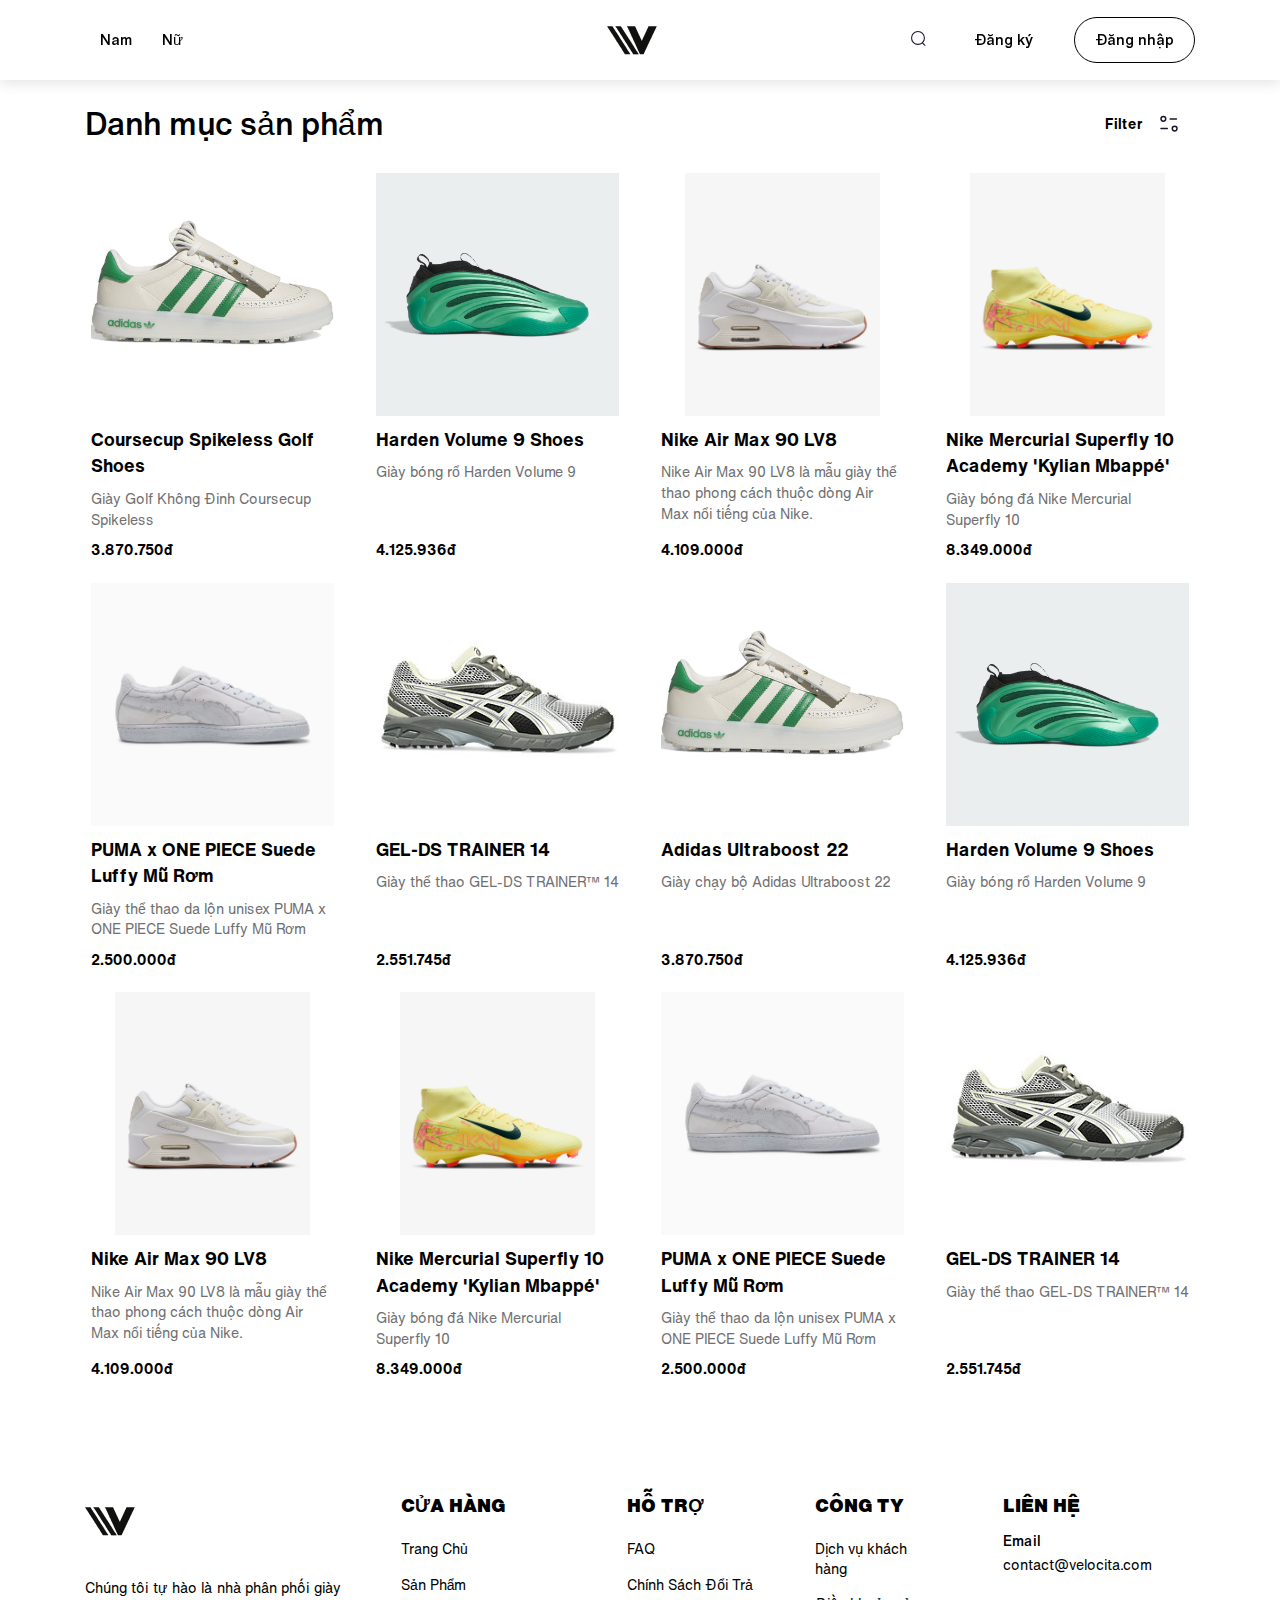
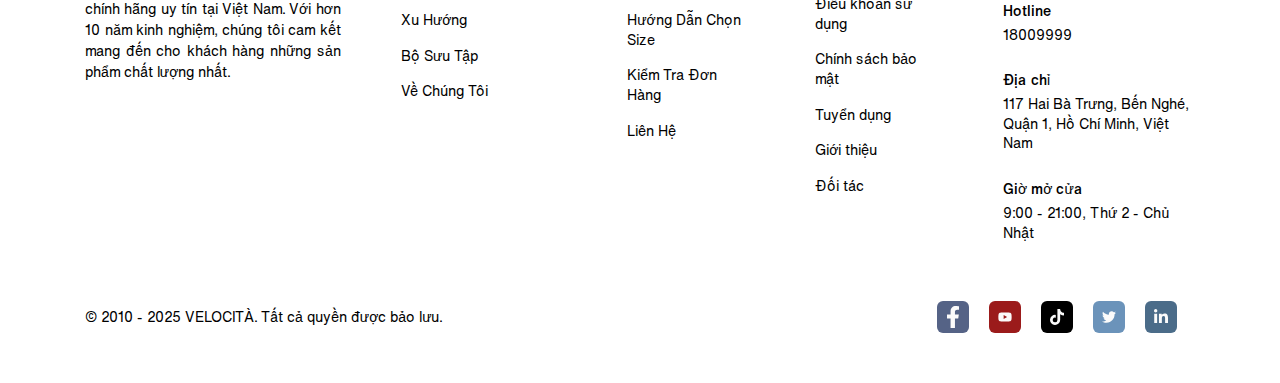
==== commit 4bc24e61: "Sửa lỗi phần tên giày" ====
--- a/product-catalog.html
+++ b/product-catalog.html
@@ -187,8 +187,8 @@
                                         data-hover="./assets/img/adidas-1.png"
                                 /></a>
                             </div>
-                            <h2 class="product__heading"><a href="./product-detail.html">Adidas Ultraboost 22</a></h2>
-                            <p class="product__desc">Giày chạy bộ Adidas Ultraboost 22</p>
+                            <h2 class="product__heading"><a href="./product-detail.html">Coursecup Spikeless Golf Shoes</a></h2>
+                            <p class="product__desc">Giày Golf Không Đinh Coursecup Spikeless</p>
                             <div class="product__price-wrap"><p class="product__price">3.870.750đ</p></div>
                         </article>
                     </div>
